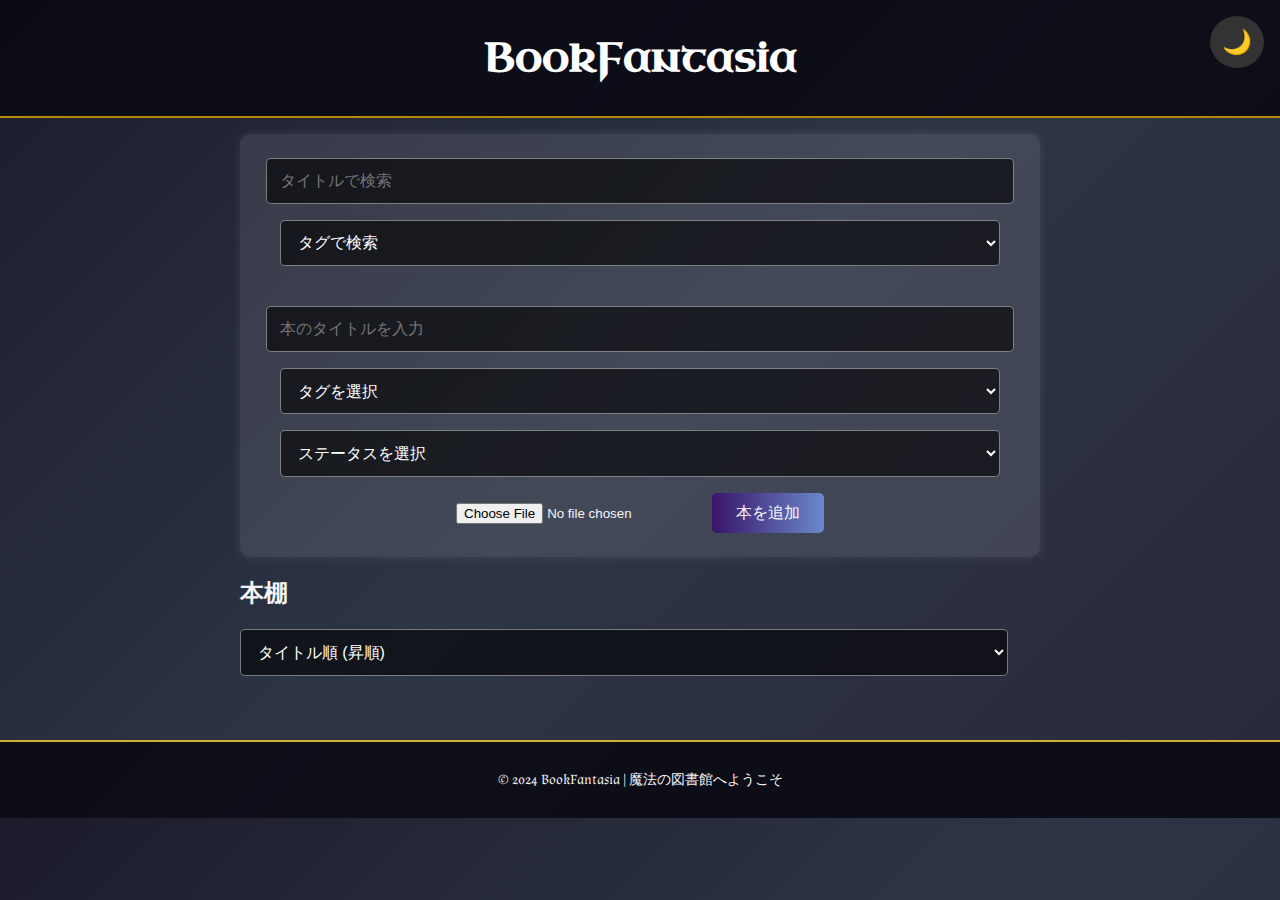
==== index.html @ 406d96e3 "感想モーダルの追加" ====
<!DOCTYPE html>
<html lang="ja">

<head>
    <meta charset="UTF-8">
    <meta name="viewport" content="width=device-width, initial-scale=1.0">
    <title>BookFantasia</title>
    <link href="https://fonts.googleapis.com/css2?family=Uncial+Antiqua&family=Almendra&display=swap" rel="stylesheet">
    <link rel="stylesheet" href="./css/style.css">
</head>

<body>
    <header class="header">
        <h1>BookFantasia</h1>
    </header>

    <div class="theme-toggle-container">
        <button id="theme-toggle" class="theme-toggle">🌙</button>
    </div>

    <main class="container">
        <!-- 本を追加・検索 -->
        <section class="add-and-search">
            <div class="form-group">
                <input type="text" id="search-input" placeholder="タイトルで検索" class="input-text">
                <select id="tag-filter" class="select-dropdown">
                    <option value="">タグで検索</option>
                </select>
            </div>
            <form id="add-book-form">
                <input type="text" id="book-title" placeholder="本のタイトルを入力" class="input-text" required>
                <select id="tag-dropdown" class="select-dropdown">
                    <option value="" disabled selected>タグを選択</option>
                    <option value="ミステリー">ミステリー</option>
                    <option value="サスペンス">サスペンス</option>
                    <option value="SF">SF</option>
                    <option value="ホラー">ホラー</option>
                    <option value="ファンタジー">ファンタジー</option>
                    <option value="エッセイ">エッセイ</option>
                    <option value="ノンフィクション">ノンフィクション</option>
                    <option value="漫画">漫画</option>
                </select>
                <select id="status-dropdown" class="select-dropdown">
                    <option value="" disabled selected>ステータスを選択</option>
                    <option value="未読">未読</option>
                    <option value="読書中">読書中</option>
                    <option value="読了">読了</option>
                </select>
                <input type="file" id="book-cover" accept="image/*" class="input-file" required>
                <button type="submit" id="add-book-btn" class="btn-magic">本を追加</button>
            </form>
        </section>

        <!-- 本棚 -->
        <section class="book-list">
            <h2>本棚</h2>
            <select id="sort-options" class="select-dropdown">
                <option value="title-asc">タイトル順 (昇順)</option>
                <option value="title-desc">タイトル順 (降順)</option>
                <option value="tag-asc">タグ順 (昇順)</option>
                <option value="tag-desc">タグ順 (降順)</option>
                <option value="date-asc">追加日順 (昇順)</option>
                <option value="date-desc">追加日順 (降順)</option>
            </select>
            <div id="book-cards" class="book-cards"></div>
        </section>

        <!-- モーダルウィンドウ -->
        <div id="modal" class="modal">
            <div class="modal-content">
                <span class="close-modal">&times;</span>
                <img id="modal-book-cover" src="" alt="Book Cover" class="modal-book-cover">
                <h2 id="modal-book-title"></h2>
                <div class="modal-info">
                <p id="modal-book-tags"></p>
                <p id="modal-book-date"></p>
                </div>
                <select id="modal-book-status" class="select-dropdown"></select>
                <input type="text" id="modal-edit-title" class="input-text">
                <button id="modal-save-btn" class="btn">保　　存</button>
                <button id="modal-delete-btn" class="btn-danger">本を削除</button>
            </div>
            <!-- 感想用モーダル -->
            <div id="review-modal" class="modal">
                <div class="modal-content">
                    <span class="close-review-modal">&times;</span>
                    <h2>本の感想を書く</h2>
                    <textarea id="review-text" class="input-text" rows="5" placeholder="感想をここに書いてください..."></textarea>
                    <button id="save-review-btn" class="btn-magic">保存</button>
                </div>
            </div>
        </div>
    </main>

    <footer class="footer">
        <p>© 2024 BookFantasia | 魔法の図書館へようこそ</p>
    </footer>

    <script src="./js/script.js"></script>
</body>

</html>
---- css/style.css ----
/* ====== 全体のスタイル設定 ====== */
body {
    font-family: 'Almendra', serif, 'Times New Roman', Times, sans-serif;
    margin: 0;
    padding: 0;
    transition: background-color 0.5s ease, color 0.5s ease; /* 色がなめらかに変わる */
    background-color:#7c0a02;
}

/* 共通ボタンスタイル */
.btn-magic {
    display: inline-block;
    padding: 0.6em 1.5em;
    font-size: 1rem;
    color: white;
    border: none;
    border-radius: 5px;
    cursor: pointer;
    transition: transform 0.5s ease, background 0.5s ease, color 0.5s ease;
}

/* ヘッダー共用スタイル */
.header {
    text-align: center;
    padding: 2em;
    background: rgba(10, 10, 20, 0.9);
    color: #f5d020;
    font-family: 'Uncial Antiqua', serif;
}

.header h1 {
    font-size: 2.5rem;
    margin: 0;
}

/* フッター共通スタイル */
.footer {
    text-align: center;
    padding: 1em;
    font-size: 0.9rem;
    transition: background-color 0.3s ease, color 0.3s ease;
}

/* ====== ダークモードの設定 ====== */
body.dark-mode {
    background: linear-gradient(135deg, #1c1c2b, #2d3545, #29293d); /* グラデーションの背景色 */
    color: #f5f5f7;
}

/* ヘッダー（ページ上部のタイトル部分）のスタイル */
.header.dark-mode {
    background: rgba(10, 10, 20, 0.9);/* 暗いグレー背景 */
    color: #ffffff;
    border-bottom: 2px solid #b8860b;/* ゴールド系ボーダー */
}

/* ダークモード用ボタン */
body.dark-mode .btn-magic {
    background: linear-gradient(90deg, #3a1469, #6a89cc);/* グラデーション */
    color: #f5f5f7;
    /* 明るい灰色 */
}

body.dark-mode .btn-magic:hover {
    background: linear-gradient(90deg, #6a89cc, #3a1469);/* ホバー時に反転 */
    transform: scale(1.05);/* 少し拡大 */
}

/* ダークモード用フッター */
body.dark-mode .footer {
    background: rgba(10, 10, 20, 0.9);/* 暗いグレー背景 */
    color: #f5f5f7;/* 明るい灰色 */
border-top: 2px solid #d4af37;/* ゴールドの境界線 */
}

/* ====== ライトモードの設定 ====== */
/* ボディ（ライトモード用） */
body.light-mode {
    background: linear-gradient(135deg, #7c0a02, #a10c01, #7c0a02);/* グラデーションの背景色 */
    color: #ffffff;  /* ダークブラウン */
}

/* ヘッダー（ライトモード用） */
.header.light-mode {
    background: #440500;
    color: #ffd700; /* ゴールド文字 */
    border-bottom: 2px solid #b8860b;/* ゴールド系ボーダー */
}

/* ライトモード用ボタン */
body.light-mode .btn-magic {
    background: linear-gradient(90deg, #8b0000, #ffd9009c);/* 赤からオレンジのグラデーション */
    color: #ffffff;/* 白文字 */
}

body.light-mode .btn-magic:hover {
    background: linear-gradient(90deg, #ffd9009c, #8b0000);/* ホバー時に赤から金 */
    transform: scale(1.05);/* 少し拡大 */
}

/* ライトモード用フッター */
body.light-mode .footer {
    background: #440500;
    color: #b8860b;
    border-top: 2px solid #b8860b;/* ゴールドの境界線 */
}

/* ====== トグルボタン（テーマ変更用）のスタイル ====== */
.theme-toggle-container {
    position: fixed; /* 画面上に固定する */
    top: 1em; /* 上から1em（16pxくらい）離す */
    right: 1em; /* 右から1em（16pxくらい）離す */
}

.theme-toggle {
    font-size: 1.5rem; /* ボタンの文字サイズを大きくする */
    padding: 0.5em; /* 内側の余白をつける */
    border: none; /* 枠線をなくす */
    border-radius: 50%; /* 丸い形にする */
    cursor: pointer; /* マウスを重ねるとポインターに変わる */
    background: #333333; /* 暗い背景色 */
    color: #f5d020; /* 黄色の文字 */
    transition: transform 0.3s ease-in-out, background 0.4s ease-in-out, color 0.4s ease-in-out; /* ボタンの動きをなめらかにする */
    animation: rotateIcon 0.4s ease-in-out;
}

.theme-toggle:hover {
    transform: scale(1.2); /* ボタンを少し大きくする */
    background: #f5d020; /* 背景色を黄色にする */
}

@keyframes rotateIcon {
    0% {
        transform: rotate(0deg);
    }

    50% {
        transform: rotate(180deg);
    }

    100% {
        transform: rotate(360deg);
    }
}

/* ====== 検索・追加欄のスタイル ====== */
/* 検索・追加欄コンテナ */
.container {
    max-width: 800px;
    margin: 0 auto;
    padding: 1em;
}

/* 検索・追加欄セクション */
.add-and-search {
    background: rgba(255, 255, 255, 0.1);/* 背景色を白色に近い透明感のあるものに設定 */
    border-radius: 10px;
    padding: 1.5em;
    box-shadow: 0 0 10px rgba(255, 255, 255, 0.1);/* 周囲に淡い影を付ける */
    margin-bottom: 1em;
    text-align: center; /* テキストや内容を中央揃えにする */
}

/* フォームグループ(入力フォームやドロップダウンの間隔を調整） */
.form-group {
    margin-bottom: 1.5em;
}

/* 入力フォーム全体のスタイル */
/* 共通のスタイルを適用するため、.input-text と .select-dropdown をグループ化 */
.input-text,
.select-dropdown {
    width: calc(100% - 2em);/* フォーム要素の幅を親要素の幅から2em分小さく設定 */
    padding: 0.8em;
    font-size: 1rem;
    margin: 0 auto 1em;
    border: 1px solid #ffffff70;/* 外枠の色 */
    border-radius: 5px;
    background: rgba(0, 0, 0, 0.6);/* 背景色を黒の半透明にして控えめな視覚効果 */
    color: white;
}

/* ====== 並び替えコンテナスタイル ====== */
.sort-container {
    display: flex; /* 子要素を横並びに配置 */
    align-items: center;
    gap: 0.5em; /* 子要素間の隙間を設定 */
    margin-bottom: 1em; /* 下に1emの余白を設定して次の要素と間隔を空ける */
}

/* 並び替えラベルのスタイル */
.sort-container label {
    font-size: 1rem;
    color: inherit;/* テーマに応じて色を継承 */
}

/* ====== モーダル（ポップアップウィンドウ）の設定 ====== */
@keyframes fadeInZoom {
    from {
        opacity: 0;
        transform: scale(0.8) translateY(-30px);
    }

    to {
        opacity: 1;
        transform: scale(1) translateY(0);
    }
}

.modal {
    display: none; /* 最初は非表示にする */
    position: fixed; /* 画面の中心に表示するために固定 */
    top: 0; /* ページの上から表示 */
    left: 0; /* ページの左から表示 */
    width: 100%; /* 幅を画面いっぱいにする */
    height: 100%; /* 高さを画面いっぱいにする */
    z-index: 1000; /* 他の要素の上に表示 */
    justify-content: center; /* 中央に配置 */
    align-items: center; /* 垂直方向にも中央に配置 */
    overflow: auto; /* 中身が多い場合にスクロール可能にする */
}

/* モーダルの中身（ポップアップのカード部分） */
.modal-content {
    position: relative;/* モーダル内での基準を作る */
    background: #29293d;/* ダークモード背景色 */
    border-radius: 10px; /* 角を丸くする */
    padding: 2em;
    max-width: 500px; /* 最大幅を500pxにする */
    text-align: center;
    box-shadow: 0 5px 15px rgba(0, 0, 0, 0.5);
    position: relative;
    animation: fadeInZoom 0.4s ease-in-out; /* なめらかに表示されるアニメーション */
    max-height: 80vh;/* ビューポートの高さの90% */
    overflow-y: auto;/* 縦スクロール対応 */
    scrollbar-width: none; /* Firefox用: スクロールバーを非表示 */
}

/* ダークモード用モーダル */
body.dark-mode .modal-content {
    background: #080827;/* ダークモード用背景 */
    color: #ffffff;/* 白文字 */
    border: 2px solid #ffd700;/* ゴールドの境界線 */
}
/* ライトモード用モーダル */
body.light-mode .modal-content {
    background: #420000;
    border: 2px solid #ffd700;/* ゴールドの境界線 */
}

/* モーダルの保存ボタン */
#modal-save-btn {
    background-color: #ffffff;/* ボタン背景を緑色 */
    color: rgb(0, 0, 0);/* ボタン文字を白色 */
    border: none;/* ボーダーを削除 */
    padding: 0.6em 1.5em;/* 内側の余白を設定 */
    border-radius: 5px;/* 角を丸くする */
    cursor: pointer;/* マウスオーバー時にポインター表示 */
    transition: background-color 0.3s ease, transform 0.2s ease;/* ホバー時のアニメーション */
}

#modal-save-btn:hover {
    background-color: #d6b600;/* ホバー時の背景色 */
    transform: scale(1.05);/* ホバー時に拡大 */
    color: rgb(255, 255, 255);
}

/* モーダルの削除ボタン */
#modal-delete-btn {
    background-color: #ffffff;/* ボタン背景を緑色 */
    color: rgb(0, 0, 0);
    border: none;/* ボーダーを削除 */
    padding: 0.6em 1.5em;/* 内側の余白を設定 */
    border-radius: 5px;/* 角を丸くする */
    cursor: pointer;/* マウスオーバー時にポインター表示 */
    transition: background-color 0.3s ease, transform 0.2s ease;/* ホバー時のアニメーション */
}

#modal-delete-btn:hover {
    background-color: #d32f2f;
    transform: scale(1.05);
    color: rgb(255, 255, 255);
}

/* 本のタイトル */
.modal-content h2 {
    font-size: 1.5rem;
    text-align: center;
    color: inherit;
    margin: 0.5em 0;
    padding-bottom: 0.5em;
}

/* ダークモードでのモーダルのアクセントライン */
body.dark-mode .modal-content h2 {
    border-bottom: 2px solid #3a7bd5;/* 青のアクセント */
}

/* ライトモードでのモーダルのアクセントライン */
body.light-mode .modal-content h2 {
    border-bottom: 2px solid #ff6347;
}

/* modal-content 内の情報を横並びに */
.modal-info {
    display: flex;/* 横並び配置 */
    justify-content: space-between;/* 子要素間のスペースを均等に配置 */
    align-items: center;/* 垂直方向で中央揃え */
    margin-left: 30px;
    margin-right: 30px;
    color: white;
}

/* モーダル内の画像 */
.modal-book-cover {
    width: 50%;
    height: auto;
    border-radius: 10px;
    box-shadow: 0 4px 10px rgba(0, 0, 0, 0.1);
    object-fit: cover;
}

/* モーダル閉じるボタン */
.close-modal {
    position: absolute;/* モーダル内での絶対位置 */
    top: 10px;/* モーダル内の上端から10px */
    right: 10px;/* モーダル内の右端から10px */
    font-size: 1.5rem;/* フォントサイズを設定 */
    cursor: pointer;/* ポインタ表示 */
    z-index: 1001;/* 他の要素より前面に表示 */
}

body.light-mode .close-modal {
    color: #ffffff;/* ライトモード用ダークブラウン */
}

body.light-mode .close-modal:hover {
    color: rgb(255, 255, 0);
    transform: scale(1.5);/* 少し拡大 */
}

body.dark-mode .close-modal {
    color: #ffffff;/* ダークモード時は白 */
}

body.dark-mode .close-modal:hover {
    color: rgb(255, 255, 0);
    transform: scale(1.5);/* 少し拡大 */
}

/* 感想モーダル */
#review-modal .modal-content {
    max-width: 700px;
    padding: 1.5em;
    text-align: center;
    background: #29293d;
    border-radius: 10px;
    color: #f5f5f7;
}

#review-modal textarea {
    width: 100%;
    padding: 1em;
    font-size: 1rem;
    border: 1px solid #aaa;
    border-radius: 5px;
    background: rgba(255, 255, 255, 0.9);
    resize: none;
    margin-bottom: 1em;
}

#review-modal .btn-magic {
    margin-top: 1em;
}

/* ====== 本棚カード（表示部分）のスタイル ====== */
.book-cards {
    display: grid; /* カードをグリッド形式で並べる */
    grid-template-columns: repeat(auto-fill, minmax(180px, 1fr));  /* 自動でカードの幅を調整 */
    gap: 1em; /* カード同士の間隔を1em空ける */
    padding: 1em; /* 全体に1emの余白をつける */
}

.book-card {
    background: rgba(0, 0, 0, 0.7); /* 暗い背景色 */
    border: 1px solid #f5d020; /* 黄色の枠線 */
    border-radius: 10px;
    padding: 1em;
    text-align: center;
    transition: transform 0.3s ease, box-shadow 0.3s ease; /* ホバー時に動きをつける */
}

.book-card:hover {
    transform: scale(1.05);
    box-shadow: 0 0 15px rgba(255, 215, 0, 0.7);
}

.book-card img {
    max-width: 100%; /* 幅をカードの幅に合わせる */
    height: auto; /* 高さを画像の比率に合わせる */
    border-radius: 5px; /* 画像の角を丸くする */
}

.book-card h3 {
    margin: 0.5em 0;
    color: white;
    font-size: 18px;
}

.book-card p {
    color: #f5d020;
    font-size: 13px;
}

/* 本が並ぶときのタロットカード風アニメーション */
@keyframes tarotShuffle {
    0% {
        transform: rotate(0deg) translateY(0) scale(0.8);
        opacity: 0;
    }

    60% {
        transform: rotate(15deg) translateY(-15px) scale(1.1);
        opacity: 0.7;
    }

    100% {
        transform: rotate(0deg) translateY(0) scale(1);
        opacity: 1;
    }
}

.book-card.tarot-animation {
    animation: tarotShuffle 0.8s ease-in-out;
    animation-fill-mode: both;
    opacity: 0;
}

/* ====== レスポンシブ対応 ====== */
@media (max-width: 600px) {
    .modal-content {
        width: 90%; /* 幅を画面の90%にする */
    }

    .book-cards {
        grid-template-columns: repeat(auto-fill, minmax(140px, 1fr));/* カードを小さく並べる */
    }

        .modal-info {
            flex-wrap: wrap;
        }
}

/* レスポンシブ対応 */
@media (max-width: 480px) {
    .modal-content {
        padding: 15px;
        width: 95%;
    }

    .modal-content h2 {
        font-size: 1.3rem;
    }

    .modal-content .btn {
        width: 100%;/* ボタンをフル幅 */
        margin-bottom: 0.5em;
    }

        .modal-info {
            flex-wrap: wrap;
        }
}
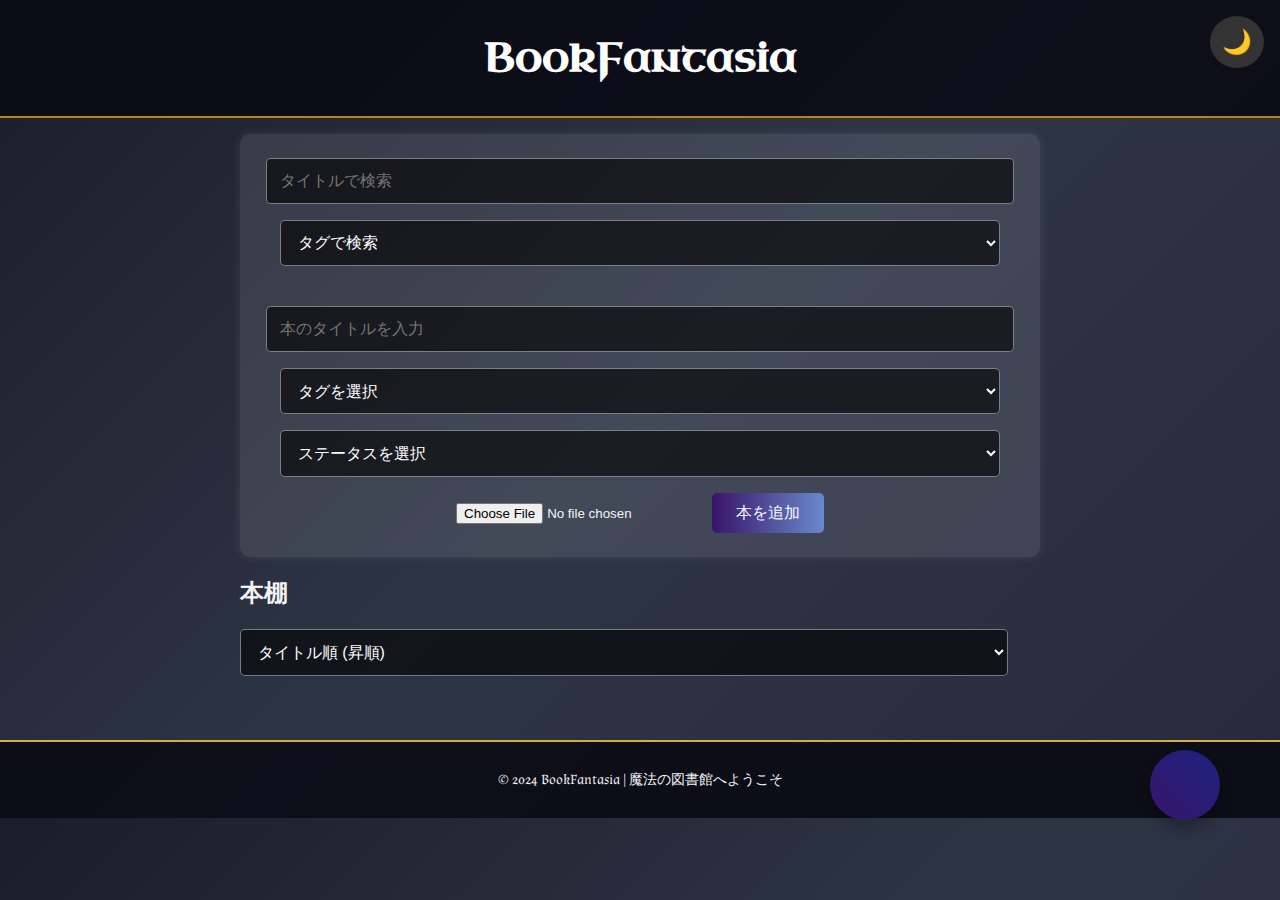
==== commit 84f71af5: "メニューボタン追加" ====
--- a/index.html
+++ b/index.html
@@ -6,6 +6,7 @@
     <meta name="viewport" content="width=device-width, initial-scale=1.0">
     <title>BookFantasia</title>
     <link href="https://fonts.googleapis.com/css2?family=Uncial+Antiqua&family=Almendra&display=swap" rel="stylesheet">
+    <link rel="icon" href="./images/favicon.ico" type="image/x-icon">
     <link rel="stylesheet" href="./css/style.css">
 </head>
 
@@ -83,14 +84,33 @@
             <!-- 感想用モーダル -->
             <div id="review-modal" class="modal">
                 <div class="modal-content">
-                    <span class="close-review-modal">&times;</span>
-                    <h2>本の感想を書く</h2>
-                    <textarea id="review-text" class="input-text" rows="5" placeholder="感想をここに書いてください..."></textarea>
-                    <button id="save-review-btn" class="btn-magic">保存</button>
+                    <h2>本の感想</h2>
+                    <textarea id="review-text" placeholder=""></textarea>
+                    <div class="modal-actions">
+                        <button class="btn-save" id="save-review-btn">保　存</button>
+                        <button class="btn-close close-review-modal">閉じる</button>
+                    </div>
                 </div>
             </div>
         </div>
     </main>
+
+
+<div class="circle-menu">
+    <i class="fas fa-plus"></i>
+    <ul class="menu-items">
+        <li class="menu-item" data-label="フレンド">👥</li>
+        <li class="menu-item" data-label="マイページ">📄</li>
+        <li class="menu-item" data-label="設定">⚙️</li>
+    </ul>
+</div>
+
+
+
+
+
+
+
 
     <footer class="footer">
         <p>© 2024 BookFantasia | 魔法の図書館へようこそ</p>
--- a/css/style.css
+++ b/css/style.css
@@ -19,6 +19,13 @@
     transition: transform 0.5s ease, background 0.5s ease, color 0.5s ease;
 }
 
+/* ホバー時の魔法感を追加 */
+.btn-magic:hover {
+    transform: scale(1.05);
+    background: linear-gradient(90deg, #ffd9009c, #8b0000);
+    box-shadow: 0px 0px 15px rgba(255, 215, 0, 0.7);
+}
+
 /* ヘッダー共用スタイル */
 .header {
     text-align: center;
@@ -77,7 +84,7 @@
 /* ボディ（ライトモード用） */
 body.light-mode {
     background: linear-gradient(135deg, #7c0a02, #a10c01, #7c0a02);/* グラデーションの背景色 */
-    color: #ffffff;  /* ダークブラウン */
+    color: #ffffff;
 }
 
 /* ヘッダー（ライトモード用） */
@@ -348,29 +355,261 @@
     transform: scale(1.5);/* 少し拡大 */
 }
 
-/* 感想モーダル */
+/* 感想モーダル全体 */
+#review-modal {
+    display: none;/* 初期状態は非表示 */
+    position: fixed;/* 画面全体の中央に配置 */
+    top: 0;
+    left: 0;
+    width: 100%;
+    height: 100%;
+    background: rgba(0, 0, 0, 0.7);/* 背景を暗くする */
+    z-index: 1002;
+    justify-content: center;
+    align-items: center;
+}
+
+/* 感想モーダル本体 */
 #review-modal .modal-content {
-    max-width: 700px;
-    padding: 1.5em;
+    max-width: 900px;/* 横幅を広く */
+    padding: 2em;
+    background: linear-gradient(135deg, rgba(50, 50, 70, 0.9), rgba(20, 20, 40, 0.95));
+    border-radius: 10px;
+    box-shadow: 0 10px 20px rgba(0, 0, 0, 0.6);
     text-align: center;
-    background: #29293d;
+    color: #f5f5f7;/* 白文字 */
+    display: flex;
+    flex-direction: column;
+    gap: 1em;
+    animation: fadeInZoom 0.3s ease-in-out;
+}
+
+/* ライトモード用モーダル */
+body.light-mode #review-modal .modal-content {
+    background: linear-gradient(135deg, rgba(255, 255, 240, 0.9), rgba(240, 240, 220, 0.95));
+    color: #3e2723;/* ダークブラウン */
+    border: 1px solid rgba(200, 200, 200, 0.4);
+}
+
+/* ヘッダー */
+#review-modal h2 {
+    font-size: 25px;
+    margin-bottom: 1em;
+    color: #cdae03;/* ゴールド系 */
+}
+
+/* テキストエリア */
+#review-modal textarea {
+    width: 88%;/* 横幅を広く */
+    height: 300px;/* 高さを大きめに */
+    padding: 1em;
+    font-size: 1.1rem;
+    border: 1px solid rgba(200, 200, 200, 0.6);
     border-radius: 10px;
+    background: rgba(255, 255, 255, 0.1);/* 半透明の背景 */
     color: #f5f5f7;
-}
-
-#review-modal textarea {
-    width: 100%;
-    padding: 1em;
+    resize: none;/* サイズ変更禁止 */
+    transition: border-color 0.3s ease, background 0.3s ease;
+    box-shadow: inset 0 2px 4px rgba(0, 0, 0, 0.5);
+    margin: 0 auto;/* 中央揃え */
+}
+
+body.light-mode #review-modal textarea {
+    background: rgba(255, 255, 255, 0.8);
+    color: #3e2723;/* ダークブラウン */
+    border-color: rgba(100, 100, 100, 0.4);
+}
+
+#review-modal textarea:focus {
+    border-color: #ffd700;/* フォーカス時の色 */
+    background: rgba(255, 255, 255, 0.2);/* 背景を微調整 */
+    outline: none;
+}
+
+.star-rating {
+    display: flex;/* フレックスボックスで配置 */
+    justify-content: center;/* 水平方向の中央揃え */
+    align-items: center;/* 垂直方向の中央揃え */
+    margin-top: 10px;/* 上下に適度な余白を設定 */
+}
+
+.star {
+    font-size: 20px;
+    color: lightgray;
+    cursor: pointer;
+    transition: none;  /* なめらかな色の変化を無効にする */
+}
+
+.star.selected {
+    color: gold;
+}
+
+.star:hover {
+    color: inherit;
+    /* ホバーしても色を変更しない */
+}
+
+/* ボタンエリア */
+#review-modal .modal-actions {
+    display: flex;
+    justify-content: center;/* 中央揃え */
+    gap: 1em;/* ボタン間のスペースを広く */
+}
+
+/* 保存ボタン */
+#review-modal .btn-save {
+    background: #4c91af;
+    color: white;
+    border: none;
+    border-radius: 10px;
+    padding: 0.8em 2em;
     font-size: 1rem;
-    border: 1px solid #aaa;
-    border-radius: 5px;
-    background: rgba(255, 255, 255, 0.9);
-    resize: none;
-    margin-bottom: 1em;
-}
-
-#review-modal .btn-magic {
-    margin-top: 1em;
+    cursor: pointer;
+    box-shadow: 0 5px 10px rgba(0, 0, 0, 0.3);
+    transition: transform 0.3s ease, box-shadow 0.3s ease;
+}
+
+#review-modal .btn-save:hover {
+    background: #0d5497;/* ホバー時 */
+    transform: scale(1.05);/* 少し拡大 */
+}
+
+/* 閉じるボタン */
+#review-modal .btn-close {
+    background: #e74c3c;/* 赤色 */
+    color: white;
+    border: none;
+    border-radius: 10px;
+    padding: 0.8em 2em;
+    font-size: 1rem;
+    cursor: pointer;
+    box-shadow: 0 5px 10px rgba(0, 0, 0, 0.3);
+    transition: transform 0.3s ease, box-shadow 0.3s ease;
+}
+
+#review-modal .btn-close:hover {
+    background: #a92b1c;/* ホバー時 */
+    transform: scale(1.05);
+}
+
+/* ==== フローティングメニューボタンのスタイル ==== */
+/* メニューボタン本体 */
+.circle-menu {
+    position: fixed;/* 画面上の固定位置に配置 */
+    bottom: 80px;/* 画面下から80pxの位置に配置 */
+    right: 60px;/* 画面右から60pxの位置に配置 */
+    width: 70px;/* ボタンの横幅を70pxに設定 */
+    height: 70px;/* ボタンの高さを70pxに設定 */
+    background: linear-gradient(45deg, #6a1b9a, #1e88e5);/* ボタンの背景色をグラデーションに設定 */
+    border-radius: 50%;/* ボタンを丸くする */
+    display: flex;/* 内側の要素を中央揃えにするためにフレックスボックスを使用 */
+    justify-content: center;/* 横方向に中央揃え */
+    align-items: center;/* 縦方向に中央揃え */
+    cursor: pointer;/* マウスを重ねるとクリック可能に見せる */
+    box-shadow: 0 8px 15px rgba(0, 0, 0, 0.3);/* ボタンに影をつけて立体的に見せる */
+    z-index: 1000;/* 他の要素より前面に表示する */
+    transition: transform 0.3s ease, box-shadow 0.3s ease;/* なめらかに拡大や影の変化をするよう設定 */
+}
+
+/* ボタンにマウスを重ねたときのスタイル */
+.circle-menu:hover {
+    transform: scale(1.1);/* ボタンを少し大きくする */
+    box-shadow: 0 10px 20px rgba(255, 255, 100, 0.5);/* ボタンの影を強調する */
+}
+
+/* ボタン内のアイコン */
+.circle-menu i {
+    font-size: 2rem;/* アイコンのサイズを大きく設定 */
+    color: white;/* アイコンの色を白に設定 */
+    transition: transform 0.3s ease;/* アイコンの動きをなめらかに */
+}
+
+/* メニューボタンが開いているときのアイコンの変化 */
+.circle-menu.open i {
+    transform: rotate(45deg);/* アイコンを45度回転させる */
+}
+
+/* ==== メニューアイテムのスタイル（扇形配置対応） ==== */
+/* メニューアイテム全体 */
+.menu-items {
+    list-style: none;/* リストのデフォルトの点や番号を非表示にする */
+    position: relative;/* メニューボタンを基準に配置 */
+    width: 0;
+    height: 0;
+    margin: 0;
+    padding: 0;
+    opacity: 0;/* 初期状態では透明 */
+    pointer-events: none;/* 初期状態ではクリック操作を無効にする */
+    transition: opacity 0.5s ease;/* なめらかに表示/非表示を切り替え */
+}
+
+/* メニューボタンが開かれたときのスタイル */
+.circle-menu.open .menu-items {
+    opacity: 1; /* アイテムを表示 */
+    pointer-events: auto;/* クリック操作を有効にする */
+}
+
+/* 個別メニューアイテム */
+.menu-item {
+    width: 50px;/* アイテムの横幅 */
+    height: 50px;/* アイテムの高さ */
+    background: linear-gradient(145deg, #4a148c, #6a1b9a);/* 背景色をグラデーションに */
+    border-radius: 50%;/* アイテムを丸く */
+    display: flex;/* アイコンを中央揃えに */
+    justify-content: center;
+    align-items: center;
+    cursor: pointer;/* マウスを重ねるとクリック可能に */
+    position: absolute;/* ボタンを基準に絶対配置 */
+    box-shadow: 0 4px 10px rgba(0, 0, 0, 0.3);/* アイテムに影をつける */
+    color: white;/* アイコンの色を白 */
+    font-size: 1.5rem;/* アイコンのサイズ */
+    transition: transform 0.3s ease, box-shadow 0.3s ease;/* なめらかなアニメーション */
+}
+
+/* アイテムにマウスを重ねたときのスタイル */
+.menu-item:hover {
+    transform: scale(1.1);
+    box-shadow: 0 6px 15px rgba(255, 215, 0, 0.5);
+}
+
+/* ==== ラベル（メニューアイテムの説明） ==== */
+.menu-item::after {
+    content: attr(data-label);/* アイテムの説明を表示 */
+    position: absolute;/* アイコンを基準に配置 */
+    top: 105%;/* アイコンの下にラベルを表示 */
+    left: 50%;/* 水平方向に中央揃え */
+    transform: translateX(-50%);/* 中央揃えを調整 */
+    font-size: 0.8rem;/* ラベルの文字サイズ */
+    color: #ddd;/* ラベルの色 */
+    opacity: 0;/* 初期状態では透明 */
+    transition: opacity 0.3s ease;/* なめらかに表示/非表示を切り替え */
+    white-space: nowrap;/* ラベルが折り返されないように */
+}
+
+/* ラベルをマウスホバー時に表示 */
+.menu-item:hover::after {
+    opacity: 1;/* ラベルを表示 */
+}
+
+/* ダークモード対応 */
+body.dark-mode .circle-menu {
+    background: linear-gradient(45deg, #3a1469, #1a237e);
+    color: #fff;
+}
+
+body.dark-mode .menu-item {
+    background: linear-gradient(145deg, #2e1534, #4e2a66);
+    color: #fff;
+}
+
+body.light-mode .circle-menu {
+    background: linear-gradient(45deg, #ff9800, #ff5722);
+    color: #333;
+}
+
+body.light-mode .menu-item {
+    background: linear-gradient(145deg, #ffcc80, #ffa726);
+    color: #333;
 }
 
 /* ====== 本棚カード（表示部分）のスタイル ====== */
@@ -436,38 +675,104 @@
     opacity: 0;
 }
 
-/* ====== レスポンシブ対応 ====== */
-@media (max-width: 600px) {
+/* ====== 全体のレスポンシブ対応 ====== */
+
+/* 最小幅480pxのスマートフォン向け対応 */
+@media (max-width: 480px) {
+    body {
+        font-size: 0.9rem;
+        /* 全体のフォントサイズを小さく */
+    }
+
+    .circle-menu {
+        bottom: 10px;
+        right: 10px;
+        width: 55px;
+        height: 55px;
+    }
+
+    .menu-item {
+        width: 40px;
+        height: 40px;
+        font-size: 1.2rem;
+    }
+
     .modal-content {
-        width: 90%; /* 幅を画面の90%にする */
+        padding: 10px;
+        max-width: 90%;
+    }
+
+    .modal-content h2 {
+        font-size: 1.3rem;
+    }
+
+    .modal-content .btn {
+        width: 100%;
+        /* ボタンをフル幅 */
+        font-size: 0.9rem;
     }
 
     .book-cards {
-        grid-template-columns: repeat(auto-fill, minmax(140px, 1fr));/* カードを小さく並べる */
-    }
-
-        .modal-info {
-            flex-wrap: wrap;
-        }
-}
-
-/* レスポンシブ対応 */
-@media (max-width: 480px) {
+        grid-template-columns: repeat(auto-fill, minmax(120px, 1fr));
+        /* カードを小さく並べる */
+    }
+
+    .book-card {
+        padding: 0.5em;
+    }
+}
+
+/* タブレットサイズ (最大幅768px) */
+@media (max-width: 768px) {
+    .circle-menu {
+        bottom: 15px;
+        right: 15px;
+        width: 60px;
+        height: 60px;
+    }
+
+    .menu-item {
+        width: 45px;
+        height: 45px;
+        font-size: 1.4rem;
+    }
+
     .modal-content {
         padding: 15px;
-        width: 95%;
-    }
-
-    .modal-content h2 {
-        font-size: 1.3rem;
-    }
-
-    .modal-content .btn {
-        width: 100%;/* ボタンをフル幅 */
-        margin-bottom: 0.5em;
-    }
-
-        .modal-info {
-            flex-wrap: wrap;
-        }
+        max-width: 80%;
+    }
+
+    .book-cards {
+        grid-template-columns: repeat(auto-fill, minmax(150px, 1fr));
+        /* カードの幅を調整 */
+    }
+}
+
+/* 中型ディスプレイ向け (最大幅1024px) */
+@media (max-width: 1024px) {
+    body {
+        font-size: 1rem;
+    }
+
+    .circle-menu {
+        bottom: 20px;
+        right: 20px;
+        width: 65px;
+        height: 65px;
+    }
+
+    .menu-item {
+        width: 50px;
+        height: 50px;
+    }
+
+    .modal-content {
+        padding: 20px;
+        max-width: 70%;
+    }
+
+    .book-cards {
+        grid-template-columns: repeat(auto-fill, minmax(180px, 1fr));
+        /* 幅に合わせて調整 */
+    }
 }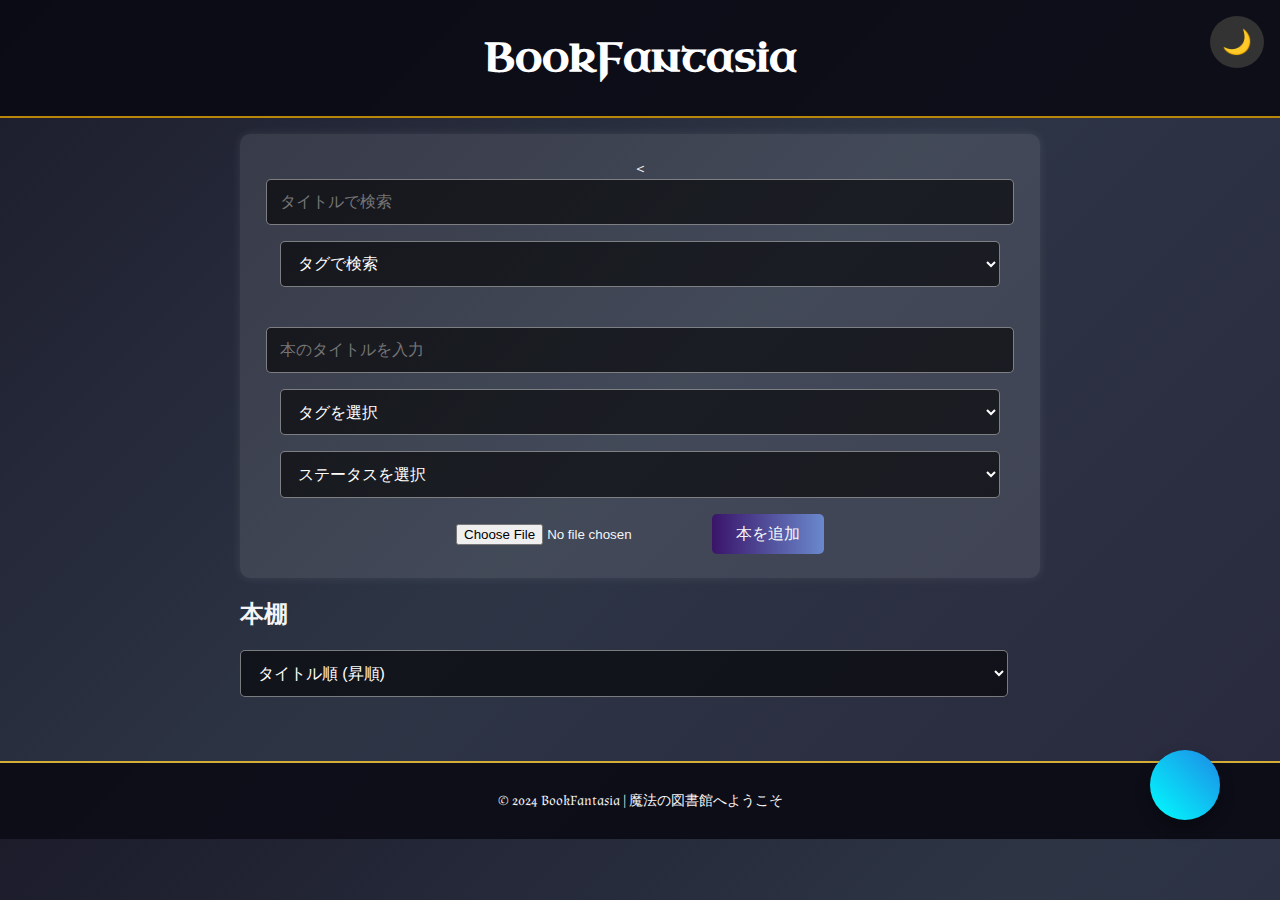
==== commit 9186d45a: "説明" ====
--- a/index.html
+++ b/index.html
@@ -1,122 +1,137 @@
-<!DOCTYPE html>
-<html lang="ja">
-
-<head>
-    <meta charset="UTF-8">
-    <meta name="viewport" content="width=device-width, initial-scale=1.0">
-    <title>BookFantasia</title>
-    <link href="https://fonts.googleapis.com/css2?family=Uncial+Antiqua&family=Almendra&display=swap" rel="stylesheet">
-    <link rel="icon" href="./images/favicon.ico" type="image/x-icon">
-    <link rel="stylesheet" href="./css/style.css">
-</head>
-
-<body>
-    <header class="header">
-        <h1>BookFantasia</h1>
-    </header>
-
-    <div class="theme-toggle-container">
-        <button id="theme-toggle" class="theme-toggle">🌙</button>
-    </div>
-
-    <main class="container">
-        <!-- 本を追加・検索 -->
-        <section class="add-and-search">
-            <div class="form-group">
-                <input type="text" id="search-input" placeholder="タイトルで検索" class="input-text">
-                <select id="tag-filter" class="select-dropdown">
-                    <option value="">タグで検索</option>
-                </select>
-            </div>
-            <form id="add-book-form">
-                <input type="text" id="book-title" placeholder="本のタイトルを入力" class="input-text" required>
-                <select id="tag-dropdown" class="select-dropdown">
-                    <option value="" disabled selected>タグを選択</option>
-                    <option value="ミステリー">ミステリー</option>
-                    <option value="サスペンス">サスペンス</option>
-                    <option value="SF">SF</option>
-                    <option value="ホラー">ホラー</option>
-                    <option value="ファンタジー">ファンタジー</option>
-                    <option value="エッセイ">エッセイ</option>
-                    <option value="ノンフィクション">ノンフィクション</option>
-                    <option value="漫画">漫画</option>
-                </select>
-                <select id="status-dropdown" class="select-dropdown">
-                    <option value="" disabled selected>ステータスを選択</option>
-                    <option value="未読">未読</option>
-                    <option value="読書中">読書中</option>
-                    <option value="読了">読了</option>
-                </select>
-                <input type="file" id="book-cover" accept="image/*" class="input-file" required>
-                <button type="submit" id="add-book-btn" class="btn-magic">本を追加</button>
-            </form>
-        </section>
-
-        <!-- 本棚 -->
-        <section class="book-list">
-            <h2>本棚</h2>
-            <select id="sort-options" class="select-dropdown">
-                <option value="title-asc">タイトル順 (昇順)</option>
-                <option value="title-desc">タイトル順 (降順)</option>
-                <option value="tag-asc">タグ順 (昇順)</option>
-                <option value="tag-desc">タグ順 (降順)</option>
-                <option value="date-asc">追加日順 (昇順)</option>
-                <option value="date-desc">追加日順 (降順)</option>
-            </select>
-            <div id="book-cards" class="book-cards"></div>
-        </section>
-
-        <!-- モーダルウィンドウ -->
-        <div id="modal" class="modal">
-            <div class="modal-content">
-                <span class="close-modal">&times;</span>
-                <img id="modal-book-cover" src="" alt="Book Cover" class="modal-book-cover">
-                <h2 id="modal-book-title"></h2>
-                <div class="modal-info">
-                <p id="modal-book-tags"></p>
-                <p id="modal-book-date"></p>
-                </div>
-                <select id="modal-book-status" class="select-dropdown"></select>
-                <input type="text" id="modal-edit-title" class="input-text">
-                <button id="modal-save-btn" class="btn">保　　存</button>
-                <button id="modal-delete-btn" class="btn-danger">本を削除</button>
-            </div>
-            <!-- 感想用モーダル -->
-            <div id="review-modal" class="modal">
-                <div class="modal-content">
-                    <h2>本の感想</h2>
-                    <textarea id="review-text" placeholder=""></textarea>
-                    <div class="modal-actions">
-                        <button class="btn-save" id="save-review-btn">保　存</button>
-                        <button class="btn-close close-review-modal">閉じる</button>
-                    </div>
-                </div>
-            </div>
-        </div>
-    </main>
-
-
-<div class="circle-menu">
-    <i class="fas fa-plus"></i>
-    <ul class="menu-items">
-        <li class="menu-item" data-label="フレンド">👥</li>
-        <li class="menu-item" data-label="マイページ">📄</li>
-        <li class="menu-item" data-label="設定">⚙️</li>
-    </ul>
-</div>
-
-
-
-
-
-
-
-
-    <footer class="footer">
-        <p>© 2024 BookFantasia | 魔法の図書館へようこそ</p>
-    </footer>
-
-    <script src="./js/script.js"></script>
-</body>
-
+<!DOCTYPE html>
+<html lang="ja">
+
+<head>
+    <meta charset="UTF-8">
+    <meta name="viewport" content="width=device-width, initial-scale=1.0">
+    <title>BookFantasia</title>
+    <link href="https://fonts.googleapis.com/css2?family=Uncial+Antiqua&family=Almendra&display=swap" rel="stylesheet">
+    <link rel="stylesheet" href="./css/style.css">
+</head>
+
+<body>
+    <!-- ページのヘッダー -->
+    <header class="header">
+        <h1>BookFantasia</h1><!-- サイトのタイトル -->
+    </header>
+    <!-- テーマ切り替え用のボタン -->
+    <div class="theme-toggle-container">
+        <button id="theme-toggle" class="theme-toggle">🌙</button>
+    </div>
+
+    <!-- メインコンテンツ -->
+    <main class="container">
+        <!-- 本を追加・検索 -->
+        <section class="add-and-search"><
+            <div class="form-group"><!-- 検索フォーム -->
+                <input type="text" id="search-input" placeholder="タイトルで検索" class="input-text"><!-- タイトルで検索 -->
+                <select id="tag-filter" class="select-dropdown"><!-- タグで検索 -->
+                    <option value="">タグで検索</option>
+                </select>
+            </div>
+
+            <!-- 本の追加フォーム -->
+            <form id="add-book-form">
+                <input type="text" id="book-title" placeholder="本のタイトルを入力" class="input-text" required><!-- 本のタイトル -->
+                <!-- タグ選択 -->
+                <select id="tag-dropdown" class="select-dropdown">
+                    <option value="" disabled selected>タグを選択</option>
+                    <option value="ミステリー">ミステリー</option>
+                    <option value="サスペンス">サスペンス</option>
+                    <option value="SF">SF</option>
+                    <option value="ホラー">ホラー</option>
+                    <option value="ファンタジー">ファンタジー</option>
+                    <option value="エッセイ">エッセイ</option>
+                    <option value="ノンフィクション">ノンフィクション</option>
+                    <option value="漫画">漫画</option>
+                </select>
+
+                <!-- ステータス選択 -->
+                <select id="status-dropdown" class="select-dropdown">
+                    <option value="" disabled selected>ステータスを選択</option>
+                    <option value="未読">未読</option>
+                    <option value="読書中">読書中</option>
+                    <option value="読了">読了</option>
+                </select>
+                <!-- 本のカバー画像 -->
+                <input type="file" id="book-cover" accept="image/*" class="input-file" required>
+                <!-- 本を追加するボタン -->
+                <button type="submit" id="add-book-btn" class="btn-magic">本を追加</button>
+            </form>
+        </section>
+
+        <!-- 本棚 -->
+        <section class="book-list">
+            <h2>本棚</h2>
+            <!-- 並び替えオプション -->
+            <select id="sort-options" class="select-dropdown">
+                <option value="title-asc">タイトル順 (昇順)</option>
+                <option value="title-desc">タイトル順 (降順)</option>
+                <option value="tag-asc">タグ順 (昇順)</option>
+                <option value="tag-desc">タグ順 (降順)</option>
+                <option value="date-asc">追加日順 (昇順)</option>
+                <option value="date-desc">追加日順 (降順)</option>
+            </select>
+            <!-- 本カードを表示するエリア -->
+            <div id="book-cards" class="book-cards"></div>
+        </section>
+
+        <!-- モーダルウィンドウ -->
+        <div id="modal" class="modal">
+            <div class="modal-content">
+                <!-- モーダルを閉じるボタン -->
+                <span class="close-modal">&times;</span>
+                <!-- 本の詳細情報 -->
+                <img id="modal-book-cover" src="" alt="Book Cover" class="modal-book-cover">
+                <h2 id="modal-book-title"></h2>
+                <div class="modal-info">
+                <p id="modal-book-tags"></p>
+                <p id="modal-book-date"></p>
+                </div>
+
+                <!-- 編集用のセクション -->
+                <select id="modal-book-status" class="select-dropdown"></select>
+                <input type="text" id="modal-edit-title" class="input-text">
+                <button id="modal-save-btn" class="btn">保　　存</button>
+                <button id="modal-delete-btn" class="btn-danger">本を削除</button>
+            </div>
+
+            <!-- 感想用モーダル -->
+            <div id="review-modal" class="modal">
+                <div class="modal-content">
+                    <h2>本の感想</h2>
+                    <textarea id="review-text" placeholder=""></textarea>
+                    <div class="modal-actions">
+                        <button class="btn-save" id="save-review-btn">保　存</button>
+                        <button class="btn-close close-review-modal">閉じる</button>
+                    </div>
+                </div>
+            </div>
+        </div>
+    </main>
+
+<!-- サークルメニュー -->
+<div class="circle-menu">
+    <i class="fas fa-plus"></i>
+    <ul class="menu-items">
+        <li class="menu-item" data-label="フレンドチャット">
+            <a href="friend_chat.html" style="text-decoration: none; color: inherit;">👥</a>
+        </li>
+        <li class="menu-item" data-label="AI博士">
+            <a href="chat.html" style="text-decoration: none; color: inherit;">📄</a>
+        </li>
+        <li class="menu-item" data-label="ログイン">
+            <a href="login.html" style="text-decoration: none; color: inherit;">⚙️</a>
+        </li>
+    </ul>
+</div>
+
+<!-- ページのフッター -->
+    <footer class="footer">
+        <p>© 2024 BookFantasia | 魔法の図書館へようこそ</p>
+    </footer>
+
+    <script src="./js/script.js"></script>
+</body>
+
 </html>--- a/css/style.css
+++ b/css/style.css
@@ -1,778 +1,777 @@
-/* ====== 全体のスタイル設定 ====== */
-body {
-    font-family: 'Almendra', serif, 'Times New Roman', Times, sans-serif;
-    margin: 0;
-    padding: 0;
-    transition: background-color 0.5s ease, color 0.5s ease; /* 色がなめらかに変わる */
-    background-color:#7c0a02;
-}
-
-/* 共通ボタンスタイル */
-.btn-magic {
-    display: inline-block;
-    padding: 0.6em 1.5em;
-    font-size: 1rem;
-    color: white;
-    border: none;
-    border-radius: 5px;
-    cursor: pointer;
-    transition: transform 0.5s ease, background 0.5s ease, color 0.5s ease;
-}
-
-/* ホバー時の魔法感を追加 */
-.btn-magic:hover {
-    transform: scale(1.05);
-    background: linear-gradient(90deg, #ffd9009c, #8b0000);
-    box-shadow: 0px 0px 15px rgba(255, 215, 0, 0.7);
-}
-
-/* ヘッダー共用スタイル */
-.header {
-    text-align: center;
-    padding: 2em;
-    background: rgba(10, 10, 20, 0.9);
-    color: #f5d020;
-    font-family: 'Uncial Antiqua', serif;
-}
-
-.header h1 {
-    font-size: 2.5rem;
-    margin: 0;
-}
-
-/* フッター共通スタイル */
-.footer {
-    text-align: center;
-    padding: 1em;
-    font-size: 0.9rem;
-    transition: background-color 0.3s ease, color 0.3s ease;
-}
-
-/* ====== ダークモードの設定 ====== */
-body.dark-mode {
-    background: linear-gradient(135deg, #1c1c2b, #2d3545, #29293d); /* グラデーションの背景色 */
-    color: #f5f5f7;
-}
-
-/* ヘッダー（ページ上部のタイトル部分）のスタイル */
-.header.dark-mode {
-    background: rgba(10, 10, 20, 0.9);/* 暗いグレー背景 */
-    color: #ffffff;
-    border-bottom: 2px solid #b8860b;/* ゴールド系ボーダー */
-}
-
-/* ダークモード用ボタン */
-body.dark-mode .btn-magic {
-    background: linear-gradient(90deg, #3a1469, #6a89cc);/* グラデーション */
-    color: #f5f5f7;
-    /* 明るい灰色 */
-}
-
-body.dark-mode .btn-magic:hover {
-    background: linear-gradient(90deg, #6a89cc, #3a1469);/* ホバー時に反転 */
-    transform: scale(1.05);/* 少し拡大 */
-}
-
-/* ダークモード用フッター */
-body.dark-mode .footer {
-    background: rgba(10, 10, 20, 0.9);/* 暗いグレー背景 */
-    color: #f5f5f7;/* 明るい灰色 */
-border-top: 2px solid #d4af37;/* ゴールドの境界線 */
-}
-
-/* ====== ライトモードの設定 ====== */
-/* ボディ（ライトモード用） */
-body.light-mode {
-    background: linear-gradient(135deg, #7c0a02, #a10c01, #7c0a02);/* グラデーションの背景色 */
-    color: #ffffff;
-}
-
-/* ヘッダー（ライトモード用） */
-.header.light-mode {
-    background: #440500;
-    color: #ffd700; /* ゴールド文字 */
-    border-bottom: 2px solid #b8860b;/* ゴールド系ボーダー */
-}
-
-/* ライトモード用ボタン */
-body.light-mode .btn-magic {
-    background: linear-gradient(90deg, #8b0000, #ffd9009c);/* 赤からオレンジのグラデーション */
-    color: #ffffff;/* 白文字 */
-}
-
-body.light-mode .btn-magic:hover {
-    background: linear-gradient(90deg, #ffd9009c, #8b0000);/* ホバー時に赤から金 */
-    transform: scale(1.05);/* 少し拡大 */
-}
-
-/* ライトモード用フッター */
-body.light-mode .footer {
-    background: #440500;
-    color: #b8860b;
-    border-top: 2px solid #b8860b;/* ゴールドの境界線 */
-}
-
-/* ====== トグルボタン（テーマ変更用）のスタイル ====== */
-.theme-toggle-container {
-    position: fixed; /* 画面上に固定する */
-    top: 1em; /* 上から1em（16pxくらい）離す */
-    right: 1em; /* 右から1em（16pxくらい）離す */
-}
-
-.theme-toggle {
-    font-size: 1.5rem; /* ボタンの文字サイズを大きくする */
-    padding: 0.5em; /* 内側の余白をつける */
-    border: none; /* 枠線をなくす */
-    border-radius: 50%; /* 丸い形にする */
-    cursor: pointer; /* マウスを重ねるとポインターに変わる */
-    background: #333333; /* 暗い背景色 */
-    color: #f5d020; /* 黄色の文字 */
-    transition: transform 0.3s ease-in-out, background 0.4s ease-in-out, color 0.4s ease-in-out; /* ボタンの動きをなめらかにする */
-    animation: rotateIcon 0.4s ease-in-out;
-}
-
-.theme-toggle:hover {
-    transform: scale(1.2); /* ボタンを少し大きくする */
-    background: #f5d020; /* 背景色を黄色にする */
-}
-
-@keyframes rotateIcon {
-    0% {
-        transform: rotate(0deg);
-    }
-
-    50% {
-        transform: rotate(180deg);
-    }
-
-    100% {
-        transform: rotate(360deg);
-    }
-}
-
-/* ====== 検索・追加欄のスタイル ====== */
-/* 検索・追加欄コンテナ */
-.container {
-    max-width: 800px;
-    margin: 0 auto;
-    padding: 1em;
-}
-
-/* 検索・追加欄セクション */
-.add-and-search {
-    background: rgba(255, 255, 255, 0.1);/* 背景色を白色に近い透明感のあるものに設定 */
-    border-radius: 10px;
-    padding: 1.5em;
-    box-shadow: 0 0 10px rgba(255, 255, 255, 0.1);/* 周囲に淡い影を付ける */
-    margin-bottom: 1em;
-    text-align: center; /* テキストや内容を中央揃えにする */
-}
-
-/* フォームグループ(入力フォームやドロップダウンの間隔を調整） */
-.form-group {
-    margin-bottom: 1.5em;
-}
-
-/* 入力フォーム全体のスタイル */
-/* 共通のスタイルを適用するため、.input-text と .select-dropdown をグループ化 */
-.input-text,
-.select-dropdown {
-    width: calc(100% - 2em);/* フォーム要素の幅を親要素の幅から2em分小さく設定 */
-    padding: 0.8em;
-    font-size: 1rem;
-    margin: 0 auto 1em;
-    border: 1px solid #ffffff70;/* 外枠の色 */
-    border-radius: 5px;
-    background: rgba(0, 0, 0, 0.6);/* 背景色を黒の半透明にして控えめな視覚効果 */
-    color: white;
-}
-
-/* ====== 並び替えコンテナスタイル ====== */
-.sort-container {
-    display: flex; /* 子要素を横並びに配置 */
-    align-items: center;
-    gap: 0.5em; /* 子要素間の隙間を設定 */
-    margin-bottom: 1em; /* 下に1emの余白を設定して次の要素と間隔を空ける */
-}
-
-/* 並び替えラベルのスタイル */
-.sort-container label {
-    font-size: 1rem;
-    color: inherit;/* テーマに応じて色を継承 */
-}
-
-/* ====== モーダル（ポップアップウィンドウ）の設定 ====== */
-@keyframes fadeInZoom {
-    from {
-        opacity: 0;
-        transform: scale(0.8) translateY(-30px);
-    }
-
-    to {
-        opacity: 1;
-        transform: scale(1) translateY(0);
-    }
-}
-
-.modal {
-    display: none; /* 最初は非表示にする */
-    position: fixed; /* 画面の中心に表示するために固定 */
-    top: 0; /* ページの上から表示 */
-    left: 0; /* ページの左から表示 */
-    width: 100%; /* 幅を画面いっぱいにする */
-    height: 100%; /* 高さを画面いっぱいにする */
-    z-index: 1000; /* 他の要素の上に表示 */
-    justify-content: center; /* 中央に配置 */
-    align-items: center; /* 垂直方向にも中央に配置 */
-    overflow: auto; /* 中身が多い場合にスクロール可能にする */
-}
-
-/* モーダルの中身（ポップアップのカード部分） */
-.modal-content {
-    position: relative;/* モーダル内での基準を作る */
-    background: #29293d;/* ダークモード背景色 */
-    border-radius: 10px; /* 角を丸くする */
-    padding: 2em;
-    max-width: 500px; /* 最大幅を500pxにする */
-    text-align: center;
-    box-shadow: 0 5px 15px rgba(0, 0, 0, 0.5);
-    position: relative;
-    animation: fadeInZoom 0.4s ease-in-out; /* なめらかに表示されるアニメーション */
-    max-height: 80vh;/* ビューポートの高さの90% */
-    overflow-y: auto;/* 縦スクロール対応 */
-    scrollbar-width: none; /* Firefox用: スクロールバーを非表示 */
-}
-
-/* ダークモード用モーダル */
-body.dark-mode .modal-content {
-    background: #080827;/* ダークモード用背景 */
-    color: #ffffff;/* 白文字 */
-    border: 2px solid #ffd700;/* ゴールドの境界線 */
-}
-/* ライトモード用モーダル */
-body.light-mode .modal-content {
-    background: #420000;
-    border: 2px solid #ffd700;/* ゴールドの境界線 */
-}
-
-/* モーダルの保存ボタン */
-#modal-save-btn {
-    background-color: #ffffff;/* ボタン背景を緑色 */
-    color: rgb(0, 0, 0);/* ボタン文字を白色 */
-    border: none;/* ボーダーを削除 */
-    padding: 0.6em 1.5em;/* 内側の余白を設定 */
-    border-radius: 5px;/* 角を丸くする */
-    cursor: pointer;/* マウスオーバー時にポインター表示 */
-    transition: background-color 0.3s ease, transform 0.2s ease;/* ホバー時のアニメーション */
-}
-
-#modal-save-btn:hover {
-    background-color: #d6b600;/* ホバー時の背景色 */
-    transform: scale(1.05);/* ホバー時に拡大 */
-    color: rgb(255, 255, 255);
-}
-
-/* モーダルの削除ボタン */
-#modal-delete-btn {
-    background-color: #ffffff;/* ボタン背景を緑色 */
-    color: rgb(0, 0, 0);
-    border: none;/* ボーダーを削除 */
-    padding: 0.6em 1.5em;/* 内側の余白を設定 */
-    border-radius: 5px;/* 角を丸くする */
-    cursor: pointer;/* マウスオーバー時にポインター表示 */
-    transition: background-color 0.3s ease, transform 0.2s ease;/* ホバー時のアニメーション */
-}
-
-#modal-delete-btn:hover {
-    background-color: #d32f2f;
-    transform: scale(1.05);
-    color: rgb(255, 255, 255);
-}
-
-/* 本のタイトル */
-.modal-content h2 {
-    font-size: 1.5rem;
-    text-align: center;
-    color: inherit;
-    margin: 0.5em 0;
-    padding-bottom: 0.5em;
-}
-
-/* ダークモードでのモーダルのアクセントライン */
-body.dark-mode .modal-content h2 {
-    border-bottom: 2px solid #3a7bd5;/* 青のアクセント */
-}
-
-/* ライトモードでのモーダルのアクセントライン */
-body.light-mode .modal-content h2 {
-    border-bottom: 2px solid #ff6347;
-}
-
-/* modal-content 内の情報を横並びに */
-.modal-info {
-    display: flex;/* 横並び配置 */
-    justify-content: space-between;/* 子要素間のスペースを均等に配置 */
-    align-items: center;/* 垂直方向で中央揃え */
-    margin-left: 30px;
-    margin-right: 30px;
-    color: white;
-}
-
-/* モーダル内の画像 */
-.modal-book-cover {
-    width: 50%;
-    height: auto;
-    border-radius: 10px;
-    box-shadow: 0 4px 10px rgba(0, 0, 0, 0.1);
-    object-fit: cover;
-}
-
-/* モーダル閉じるボタン */
-.close-modal {
-    position: absolute;/* モーダル内での絶対位置 */
-    top: 10px;/* モーダル内の上端から10px */
-    right: 10px;/* モーダル内の右端から10px */
-    font-size: 1.5rem;/* フォントサイズを設定 */
-    cursor: pointer;/* ポインタ表示 */
-    z-index: 1001;/* 他の要素より前面に表示 */
-}
-
-body.light-mode .close-modal {
-    color: #ffffff;/* ライトモード用ダークブラウン */
-}
-
-body.light-mode .close-modal:hover {
-    color: rgb(255, 255, 0);
-    transform: scale(1.5);/* 少し拡大 */
-}
-
-body.dark-mode .close-modal {
-    color: #ffffff;/* ダークモード時は白 */
-}
-
-body.dark-mode .close-modal:hover {
-    color: rgb(255, 255, 0);
-    transform: scale(1.5);/* 少し拡大 */
-}
-
-/* 感想モーダル全体 */
-#review-modal {
-    display: none;/* 初期状態は非表示 */
-    position: fixed;/* 画面全体の中央に配置 */
-    top: 0;
-    left: 0;
-    width: 100%;
-    height: 100%;
-    background: rgba(0, 0, 0, 0.7);/* 背景を暗くする */
-    z-index: 1002;
-    justify-content: center;
-    align-items: center;
-}
-
-/* 感想モーダル本体 */
-#review-modal .modal-content {
-    max-width: 900px;/* 横幅を広く */
-    padding: 2em;
-    background: linear-gradient(135deg, rgba(50, 50, 70, 0.9), rgba(20, 20, 40, 0.95));
-    border-radius: 10px;
-    box-shadow: 0 10px 20px rgba(0, 0, 0, 0.6);
-    text-align: center;
-    color: #f5f5f7;/* 白文字 */
-    display: flex;
-    flex-direction: column;
-    gap: 1em;
-    animation: fadeInZoom 0.3s ease-in-out;
-}
-
-/* ライトモード用モーダル */
-body.light-mode #review-modal .modal-content {
-    background: linear-gradient(135deg, rgba(255, 255, 240, 0.9), rgba(240, 240, 220, 0.95));
-    color: #3e2723;/* ダークブラウン */
-    border: 1px solid rgba(200, 200, 200, 0.4);
-}
-
-/* ヘッダー */
-#review-modal h2 {
-    font-size: 25px;
-    margin-bottom: 1em;
-    color: #cdae03;/* ゴールド系 */
-}
-
-/* テキストエリア */
-#review-modal textarea {
-    width: 88%;/* 横幅を広く */
-    height: 300px;/* 高さを大きめに */
-    padding: 1em;
-    font-size: 1.1rem;
-    border: 1px solid rgba(200, 200, 200, 0.6);
-    border-radius: 10px;
-    background: rgba(255, 255, 255, 0.1);/* 半透明の背景 */
-    color: #f5f5f7;
-    resize: none;/* サイズ変更禁止 */
-    transition: border-color 0.3s ease, background 0.3s ease;
-    box-shadow: inset 0 2px 4px rgba(0, 0, 0, 0.5);
-    margin: 0 auto;/* 中央揃え */
-}
-
-body.light-mode #review-modal textarea {
-    background: rgba(255, 255, 255, 0.8);
-    color: #3e2723;/* ダークブラウン */
-    border-color: rgba(100, 100, 100, 0.4);
-}
-
-#review-modal textarea:focus {
-    border-color: #ffd700;/* フォーカス時の色 */
-    background: rgba(255, 255, 255, 0.2);/* 背景を微調整 */
-    outline: none;
-}
-
-.star-rating {
-    display: flex;/* フレックスボックスで配置 */
-    justify-content: center;/* 水平方向の中央揃え */
-    align-items: center;/* 垂直方向の中央揃え */
-    margin-top: 10px;/* 上下に適度な余白を設定 */
-}
-
-.star {
-    font-size: 20px;
-    color: lightgray;
-    cursor: pointer;
-    transition: none;  /* なめらかな色の変化を無効にする */
-}
-
-.star.selected {
-    color: gold;
-}
-
-.star:hover {
-    color: inherit;
-    /* ホバーしても色を変更しない */
-}
-
-/* ボタンエリア */
-#review-modal .modal-actions {
-    display: flex;
-    justify-content: center;/* 中央揃え */
-    gap: 1em;/* ボタン間のスペースを広く */
-}
-
-/* 保存ボタン */
-#review-modal .btn-save {
-    background: #4c91af;
-    color: white;
-    border: none;
-    border-radius: 10px;
-    padding: 0.8em 2em;
-    font-size: 1rem;
-    cursor: pointer;
-    box-shadow: 0 5px 10px rgba(0, 0, 0, 0.3);
-    transition: transform 0.3s ease, box-shadow 0.3s ease;
-}
-
-#review-modal .btn-save:hover {
-    background: #0d5497;/* ホバー時 */
-    transform: scale(1.05);/* 少し拡大 */
-}
-
-/* 閉じるボタン */
-#review-modal .btn-close {
-    background: #e74c3c;/* 赤色 */
-    color: white;
-    border: none;
-    border-radius: 10px;
-    padding: 0.8em 2em;
-    font-size: 1rem;
-    cursor: pointer;
-    box-shadow: 0 5px 10px rgba(0, 0, 0, 0.3);
-    transition: transform 0.3s ease, box-shadow 0.3s ease;
-}
-
-#review-modal .btn-close:hover {
-    background: #a92b1c;/* ホバー時 */
-    transform: scale(1.05);
-}
-
-/* ==== フローティングメニューボタンのスタイル ==== */
-/* メニューボタン本体 */
-.circle-menu {
-    position: fixed;/* 画面上の固定位置に配置 */
-    bottom: 80px;/* 画面下から80pxの位置に配置 */
-    right: 60px;/* 画面右から60pxの位置に配置 */
-    width: 70px;/* ボタンの横幅を70pxに設定 */
-    height: 70px;/* ボタンの高さを70pxに設定 */
-    background: linear-gradient(45deg, #6a1b9a, #1e88e5);/* ボタンの背景色をグラデーションに設定 */
-    border-radius: 50%;/* ボタンを丸くする */
-    display: flex;/* 内側の要素を中央揃えにするためにフレックスボックスを使用 */
-    justify-content: center;/* 横方向に中央揃え */
-    align-items: center;/* 縦方向に中央揃え */
-    cursor: pointer;/* マウスを重ねるとクリック可能に見せる */
-    box-shadow: 0 8px 15px rgba(0, 0, 0, 0.3);/* ボタンに影をつけて立体的に見せる */
-    z-index: 1000;/* 他の要素より前面に表示する */
-    transition: transform 0.3s ease, box-shadow 0.3s ease;/* なめらかに拡大や影の変化をするよう設定 */
-}
-
-/* ボタンにマウスを重ねたときのスタイル */
-.circle-menu:hover {
-    transform: scale(1.1);/* ボタンを少し大きくする */
-    box-shadow: 0 10px 20px rgba(255, 255, 100, 0.5);/* ボタンの影を強調する */
-}
-
-/* ボタン内のアイコン */
-.circle-menu i {
-    font-size: 2rem;/* アイコンのサイズを大きく設定 */
-    color: white;/* アイコンの色を白に設定 */
-    transition: transform 0.3s ease;/* アイコンの動きをなめらかに */
-}
-
-/* メニューボタンが開いているときのアイコンの変化 */
-.circle-menu.open i {
-    transform: rotate(45deg);/* アイコンを45度回転させる */
-}
-
-/* ==== メニューアイテムのスタイル（扇形配置対応） ==== */
-/* メニューアイテム全体 */
-.menu-items {
-    list-style: none;/* リストのデフォルトの点や番号を非表示にする */
-    position: relative;/* メニューボタンを基準に配置 */
-    width: 0;
-    height: 0;
-    margin: 0;
-    padding: 0;
-    opacity: 0;/* 初期状態では透明 */
-    pointer-events: none;/* 初期状態ではクリック操作を無効にする */
-    transition: opacity 0.5s ease;/* なめらかに表示/非表示を切り替え */
-}
-
-/* メニューボタンが開かれたときのスタイル */
-.circle-menu.open .menu-items {
-    opacity: 1; /* アイテムを表示 */
-    pointer-events: auto;/* クリック操作を有効にする */
-}
-
-/* 個別メニューアイテム */
-.menu-item {
-    width: 50px;/* アイテムの横幅 */
-    height: 50px;/* アイテムの高さ */
-    background: linear-gradient(145deg, #4a148c, #6a1b9a);/* 背景色をグラデーションに */
-    border-radius: 50%;/* アイテムを丸く */
-    display: flex;/* アイコンを中央揃えに */
-    justify-content: center;
-    align-items: center;
-    cursor: pointer;/* マウスを重ねるとクリック可能に */
-    position: absolute;/* ボタンを基準に絶対配置 */
-    box-shadow: 0 4px 10px rgba(0, 0, 0, 0.3);/* アイテムに影をつける */
-    color: white;/* アイコンの色を白 */
-    font-size: 1.5rem;/* アイコンのサイズ */
-    transition: transform 0.3s ease, box-shadow 0.3s ease;/* なめらかなアニメーション */
-}
-
-/* アイテムにマウスを重ねたときのスタイル */
-.menu-item:hover {
-    transform: scale(1.1);
-    box-shadow: 0 6px 15px rgba(255, 215, 0, 0.5);
-}
-
-/* ==== ラベル（メニューアイテムの説明） ==== */
-.menu-item::after {
-    content: attr(data-label);/* アイテムの説明を表示 */
-    position: absolute;/* アイコンを基準に配置 */
-    top: 105%;/* アイコンの下にラベルを表示 */
-    left: 50%;/* 水平方向に中央揃え */
-    transform: translateX(-50%);/* 中央揃えを調整 */
-    font-size: 0.8rem;/* ラベルの文字サイズ */
-    color: #ddd;/* ラベルの色 */
-    opacity: 0;/* 初期状態では透明 */
-    transition: opacity 0.3s ease;/* なめらかに表示/非表示を切り替え */
-    white-space: nowrap;/* ラベルが折り返されないように */
-}
-
-/* ラベルをマウスホバー時に表示 */
-.menu-item:hover::after {
-    opacity: 1;/* ラベルを表示 */
-}
-
-/* ダークモード対応 */
-body.dark-mode .circle-menu {
-    background: linear-gradient(45deg, #3a1469, #1a237e);
-    color: #fff;
-}
-
-body.dark-mode .menu-item {
-    background: linear-gradient(145deg, #2e1534, #4e2a66);
-    color: #fff;
-}
-
-body.light-mode .circle-menu {
-    background: linear-gradient(45deg, #ff9800, #ff5722);
-    color: #333;
-}
-
-body.light-mode .menu-item {
-    background: linear-gradient(145deg, #ffcc80, #ffa726);
-    color: #333;
-}
-
-/* ====== 本棚カード（表示部分）のスタイル ====== */
-.book-cards {
-    display: grid; /* カードをグリッド形式で並べる */
-    grid-template-columns: repeat(auto-fill, minmax(180px, 1fr));  /* 自動でカードの幅を調整 */
-    gap: 1em; /* カード同士の間隔を1em空ける */
-    padding: 1em; /* 全体に1emの余白をつける */
-}
-
-.book-card {
-    background: rgba(0, 0, 0, 0.7); /* 暗い背景色 */
-    border: 1px solid #f5d020; /* 黄色の枠線 */
-    border-radius: 10px;
-    padding: 1em;
-    text-align: center;
-    transition: transform 0.3s ease, box-shadow 0.3s ease; /* ホバー時に動きをつける */
-}
-
-.book-card:hover {
-    transform: scale(1.05);
-    box-shadow: 0 0 15px rgba(255, 215, 0, 0.7);
-}
-
-.book-card img {
-    max-width: 100%; /* 幅をカードの幅に合わせる */
-    height: auto; /* 高さを画像の比率に合わせる */
-    border-radius: 5px; /* 画像の角を丸くする */
-}
-
-.book-card h3 {
-    margin: 0.5em 0;
-    color: white;
-    font-size: 18px;
-}
-
-.book-card p {
-    color: #f5d020;
-    font-size: 13px;
-}
-
-/* 本が並ぶときのタロットカード風アニメーション */
-@keyframes tarotShuffle {
-    0% {
-        transform: rotate(0deg) translateY(0) scale(0.8);
-        opacity: 0;
-    }
-
-    60% {
-        transform: rotate(15deg) translateY(-15px) scale(1.1);
-        opacity: 0.7;
-    }
-
-    100% {
-        transform: rotate(0deg) translateY(0) scale(1);
-        opacity: 1;
-    }
-}
-
-.book-card.tarot-animation {
-    animation: tarotShuffle 0.8s ease-in-out;
-    animation-fill-mode: both;
-    opacity: 0;
-}
-
-/* ====== 全体のレスポンシブ対応 ====== */
-
-/* 最小幅480pxのスマートフォン向け対応 */
-@media (max-width: 480px) {
-    body {
-        font-size: 0.9rem;
-        /* 全体のフォントサイズを小さく */
-    }
-
-    .circle-menu {
-        bottom: 10px;
-        right: 10px;
-        width: 55px;
-        height: 55px;
-    }
-
-    .menu-item {
-        width: 40px;
-        height: 40px;
-        font-size: 1.2rem;
-    }
-
-    .modal-content {
-        padding: 10px;
-        max-width: 90%;
-    }
-
-    .modal-content h2 {
-        font-size: 1.3rem;
-    }
-
-    .modal-content .btn {
-        width: 100%;
-        /* ボタンをフル幅 */
-        font-size: 0.9rem;
-    }
-
-    .book-cards {
-        grid-template-columns: repeat(auto-fill, minmax(120px, 1fr));
-        /* カードを小さく並べる */
-    }
-
-    .book-card {
-        padding: 0.5em;
-    }
-}
-
-/* タブレットサイズ (最大幅768px) */
-@media (max-width: 768px) {
-    .circle-menu {
-        bottom: 15px;
-        right: 15px;
-        width: 60px;
-        height: 60px;
-    }
-
-    .menu-item {
-        width: 45px;
-        height: 45px;
-        font-size: 1.4rem;
-    }
-
-    .modal-content {
-        padding: 15px;
-        max-width: 80%;
-    }
-
-    .book-cards {
-        grid-template-columns: repeat(auto-fill, minmax(150px, 1fr));
-        /* カードの幅を調整 */
-    }
-}
-
-/* 中型ディスプレイ向け (最大幅1024px) */
-@media (max-width: 1024px) {
-    body {
-        font-size: 1rem;
-    }
-
-    .circle-menu {
-        bottom: 20px;
-        right: 20px;
-        width: 65px;
-        height: 65px;
-    }
-
-    .menu-item {
-        width: 50px;
-        height: 50px;
-    }
-
-    .modal-content {
-        padding: 20px;
-        max-width: 70%;
-    }
-
-    .book-cards {
-        grid-template-columns: repeat(auto-fill, minmax(180px, 1fr));
-        /* 幅に合わせて調整 */
-    }
+/* ====== 全体のスタイル設定 ====== */
+body {
+    font-family: 'Almendra', serif, 'Times New Roman', Times, sans-serif;
+    margin: 0;
+    padding: 0;
+    transition: background-color 0.5s ease, color 0.5s ease; /* 色がなめらかに変わる */
+background: linear-gradient(135deg, #1c1c2b, #2d3545, #29293d);/* グラデーションの背景色 */
+}
+
+/* 共通ボタンスタイル */
+.btn-magic {
+    display: inline-block;
+    padding: 0.6em 1.5em;
+    font-size: 1rem;
+    color: white;
+    border: none;
+    border-radius: 5px;
+    cursor: pointer;
+    transition: transform 0.5s ease, background 0.5s ease, color 0.5s ease;
+}
+
+/* ホバー時の魔法感を追加 */
+.btn-magic:hover {
+    transform: scale(1.05);
+    background: linear-gradient(90deg, #ffd9009c, #8b0000);
+    box-shadow: 0px 0px 15px rgba(255, 215, 0, 0.7);
+}
+
+/* ヘッダー共用スタイル */
+.header {
+    text-align: center;
+    padding: 2em;
+    background: rgba(10, 10, 20, 0.9);
+    color: #f5d020;
+    font-family: 'Uncial Antiqua', serif;
+}
+
+.header h1 {
+    font-size: 2.5rem;
+    margin: 0;
+}
+
+/* フッター共通スタイル */
+.footer {
+    text-align: center;
+    padding: 1em;
+    font-size: 0.9rem;
+    transition: background-color 0.3s ease, color 0.3s ease;
+}
+
+/* ====== ダークモードの設定 ====== */
+body.dark-mode {
+    background: linear-gradient(135deg, #1c1c2b, #2d3545, #29293d); /* グラデーションの背景色 */
+    color: #f5f5f7;
+}
+
+/* ヘッダー（ページ上部のタイトル部分）のスタイル */
+.header.dark-mode {
+    background: rgba(10, 10, 20, 0.9);/* 暗いグレー背景 */
+    color: #ffffff;
+    border-bottom: 2px solid #b8860b;/* ゴールド系ボーダー */
+}
+
+/* ダークモード用ボタン */
+body.dark-mode .btn-magic {
+    background: linear-gradient(90deg, #3a1469, #6a89cc);/* グラデーション */
+    color: #f5f5f7;
+    /* 明るい灰色 */
+}
+
+body.dark-mode .btn-magic:hover {
+    background: linear-gradient(90deg, #6a89cc, #3a1469);/* ホバー時に反転 */
+    transform: scale(1.05);/* 少し拡大 */
+}
+
+/* ダークモード用フッター */
+body.dark-mode .footer {
+    background: rgba(10, 10, 20, 0.9);/* 暗いグレー背景 */
+    color: #f5f5f7;/* 明るい灰色 */
+border-top: 2px solid #d4af37;/* ゴールドの境界線 */
+}
+
+/* ====== ライトモードの設定 ====== */
+/* ボディ（ライトモード用） */
+body.light-mode {
+    background: linear-gradient(135deg, #7c0a02, #a10c01, #7c0a02);/* グラデーションの背景色 */
+    color: #ffffff;
+}
+
+/* ヘッダー（ライトモード用） */
+.header.light-mode {
+    background: #440500;
+    color: #ffd700; /* ゴールド文字 */
+    border-bottom: 2px solid #b8860b;/* ゴールド系ボーダー */
+}
+
+/* ライトモード用ボタン */
+body.light-mode .btn-magic {
+    background: linear-gradient(90deg, #8b0000, #ffd9009c);/* 赤からオレンジのグラデーション */
+    color: #ffffff;/* 白文字 */
+}
+
+body.light-mode .btn-magic:hover {
+    background: linear-gradient(90deg, #ffd9009c, #8b0000);/* ホバー時に赤から金 */
+    transform: scale(1.05);/* 少し拡大 */
+}
+
+/* ライトモード用フッター */
+body.light-mode .footer {
+    background: #440500;
+    color: #b8860b;
+    border-top: 2px solid #b8860b;/* ゴールドの境界線 */
+}
+
+/* ====== トグルボタン（テーマ変更用）のスタイル ====== */
+.theme-toggle-container {
+    position: fixed; /* 画面上に固定する */
+    top: 1em; /* 上から1em（16pxくらい）離す */
+    right: 1em; /* 右から1em（16pxくらい）離す */
+}
+
+.theme-toggle {
+    font-size: 1.5rem; /* ボタンの文字サイズを大きくする */
+    padding: 0.5em; /* 内側の余白をつける */
+    border: none; /* 枠線をなくす */
+    border-radius: 50%; /* 丸い形にする */
+    cursor: pointer; /* マウスを重ねるとポインターに変わる */
+    background: #333333; /* 暗い背景色 */
+    color: #f5d020; /* 黄色の文字 */
+    transition: transform 0.3s ease-in-out, background 0.4s ease-in-out, color 0.4s ease-in-out; /* ボタンの動きをなめらかにする */
+    animation: rotateIcon 0.4s ease-in-out;
+}
+
+.theme-toggle:hover {
+    transform: scale(1.2); /* ボタンを少し大きくする */
+    background: #f5d020; /* 背景色を黄色にする */
+}
+
+@keyframes rotateIcon {
+    0% {
+        transform: rotate(0deg);
+    }
+
+    50% {
+        transform: rotate(180deg);
+    }
+
+    100% {
+        transform: rotate(360deg);
+    }
+}
+
+/* ====== 検索・追加欄のスタイル ====== */
+/* 検索・追加欄コンテナ */
+.container {
+    max-width: 800px;
+    margin: 0 auto;
+    padding: 1em;
+}
+
+/* 検索・追加欄セクション */
+.add-and-search {
+    background: rgba(255, 255, 255, 0.1);/* 背景色を白色に近い透明感のあるものに設定 */
+    border-radius: 10px;
+    padding: 1.5em;
+    box-shadow: 0 0 10px rgba(255, 255, 255, 0.1);/* 周囲に淡い影を付ける */
+    margin-bottom: 1em;
+    text-align: center; /* テキストや内容を中央揃えにする */
+}
+
+/* フォームグループ(入力フォームやドロップダウンの間隔を調整） */
+.form-group {
+    margin-bottom: 1.5em;
+}
+
+/* 入力フォーム全体のスタイル */
+/* 共通のスタイルを適用するため、.input-text と .select-dropdown をグループ化 */
+.input-text,
+.select-dropdown {
+    width: calc(100% - 2em);/* フォーム要素の幅を親要素の幅から2em分小さく設定 */
+    padding: 0.8em;
+    font-size: 1rem;
+    margin: 0 auto 1em;
+    border: 1px solid #ffffff70;/* 外枠の色 */
+    border-radius: 5px;
+    background: rgba(0, 0, 0, 0.6);/* 背景色を黒の半透明にして控えめな視覚効果 */
+    color: white;
+}
+
+/* ====== 並び替えコンテナスタイル ====== */
+.sort-container {
+    display: flex; /* 子要素を横並びに配置 */
+    align-items: center;
+    gap: 0.5em; /* 子要素間の隙間を設定 */
+    margin-bottom: 1em; /* 下に1emの余白を設定して次の要素と間隔を空ける */
+}
+
+/* 並び替えラベルのスタイル */
+.sort-container label {
+    font-size: 1rem;
+    color: inherit;/* テーマに応じて色を継承 */
+}
+
+/* ====== モーダル（ポップアップウィンドウ）の設定 ====== */
+@keyframes fadeInZoom {
+    from {
+        opacity: 0;
+        transform: scale(0.8) translateY(-30px);
+    }
+
+    to {
+        opacity: 1;
+        transform: scale(1) translateY(0);
+    }
+}
+
+.modal {
+    display: none; /* 最初は非表示にする */
+    position: fixed; /* 画面の中心に表示するために固定 */
+    top: 0; /* ページの上から表示 */
+    left: 0; /* ページの左から表示 */
+    width: 100%; /* 幅を画面いっぱいにする */
+    height: 100%; /* 高さを画面いっぱいにする */
+    z-index: 1000; /* 他の要素の上に表示 */
+    justify-content: center; /* 中央に配置 */
+    align-items: center; /* 垂直方向にも中央に配置 */
+    overflow: auto; /* 中身が多い場合にスクロール可能にする */
+}
+
+/* モーダルの中身（ポップアップのカード部分） */
+.modal-content {
+    position: relative;/* モーダル内での基準を作る */
+    background: #29293d;/* ダークモード背景色 */
+    border-radius: 10px; /* 角を丸くする */
+    padding: 2em;
+    max-width: 500px; /* 最大幅を500pxにする */
+    text-align: center;
+    box-shadow: 0 5px 15px rgba(0, 0, 0, 0.5);
+    position: relative;
+    animation: fadeInZoom 0.4s ease-in-out; /* なめらかに表示されるアニメーション */
+    max-height: 80vh;/* ビューポートの高さの90% */
+    overflow-y: auto;/* 縦スクロール対応 */
+    scrollbar-width: none; /* Firefox用: スクロールバーを非表示 */
+}
+
+/* ダークモード用モーダル */
+body.dark-mode .modal-content {
+    background: #080827;/* ダークモード用背景 */
+    color: #ffffff;/* 白文字 */
+    border: 2px solid #ffd700;/* ゴールドの境界線 */
+}
+/* ライトモード用モーダル */
+body.light-mode .modal-content {
+    background: #420000;
+    border: 2px solid #ffd700;/* ゴールドの境界線 */
+}
+
+/* モーダルの保存ボタン */
+#modal-save-btn {
+    background-color: #ffffff;/* ボタン背景を緑色 */
+    color: rgb(0, 0, 0);/* ボタン文字を白色 */
+    border: none;/* ボーダーを削除 */
+    padding: 0.6em 1.5em;/* 内側の余白を設定 */
+    border-radius: 5px;/* 角を丸くする */
+    cursor: pointer;/* マウスオーバー時にポインター表示 */
+    transition: background-color 0.3s ease, transform 0.2s ease;/* ホバー時のアニメーション */
+}
+
+#modal-save-btn:hover {
+    background-color: #d6b600;/* ホバー時の背景色 */
+    transform: scale(1.05);/* ホバー時に拡大 */
+    color: rgb(255, 255, 255);
+}
+
+/* モーダルの削除ボタン */
+#modal-delete-btn {
+    background-color: #ffffff;/* ボタン背景を緑色 */
+    color: rgb(0, 0, 0);
+    border: none;/* ボーダーを削除 */
+    padding: 0.6em 1.5em;/* 内側の余白を設定 */
+    border-radius: 5px;/* 角を丸くする */
+    cursor: pointer;/* マウスオーバー時にポインター表示 */
+    transition: background-color 0.3s ease, transform 0.2s ease;/* ホバー時のアニメーション */
+}
+
+#modal-delete-btn:hover {
+    background-color: #d32f2f;
+    transform: scale(1.05);
+    color: rgb(255, 255, 255);
+}
+
+/* 本のタイトル */
+.modal-content h2 {
+    font-size: 1.5rem;
+    text-align: center;
+    color: inherit;
+    margin: 0.5em 0;
+    padding-bottom: 0.5em;
+}
+
+/* ダークモードでのモーダルのアクセントライン */
+body.dark-mode .modal-content h2 {
+    border-bottom: 2px solid #3a7bd5;/* 青のアクセント */
+}
+
+/* ライトモードでのモーダルのアクセントライン */
+body.light-mode .modal-content h2 {
+    border-bottom: 2px solid #ff6347;
+}
+
+/* modal-content 内の情報を横並びに */
+.modal-info {
+    display: flex;/* 横並び配置 */
+    justify-content: space-between;/* 子要素間のスペースを均等に配置 */
+    align-items: center;/* 垂直方向で中央揃え */
+    margin-left: 30px;
+    margin-right: 30px;
+    color: white;
+}
+
+/* モーダル内の画像 */
+.modal-book-cover {
+    width: 50%;
+    height: auto;
+    border-radius: 10px;
+    box-shadow: 0 4px 10px rgba(0, 0, 0, 0.1);
+    object-fit: cover;
+}
+
+/* モーダル閉じるボタン */
+.close-modal {
+    position: absolute;/* モーダル内での絶対位置 */
+    top: 10px;/* モーダル内の上端から10px */
+    right: 10px;/* モーダル内の右端から10px */
+    font-size: 1.5rem;/* フォントサイズを設定 */
+    cursor: pointer;/* ポインタ表示 */
+    z-index: 1001;/* 他の要素より前面に表示 */
+}
+
+body.light-mode .close-modal {
+    color: #ffffff;/* ライトモード用ダークブラウン */
+}
+
+body.light-mode .close-modal:hover {
+    color: rgb(255, 255, 0);
+    transform: scale(1.5);/* 少し拡大 */
+}
+
+body.dark-mode .close-modal {
+    color: #ffffff;/* ダークモード時は白 */
+}
+
+body.dark-mode .close-modal:hover {
+    color: rgb(255, 255, 0);
+    transform: scale(1.5);/* 少し拡大 */
+}
+
+/* 感想モーダル全体 */
+#review-modal {
+    display: none;/* 初期状態は非表示 */
+    position: fixed;/* 画面全体の中央に配置 */
+    top: 0;
+    left: 0;
+    width: 100%;
+    height: 100%;
+    background: rgba(0, 0, 0, 0.7);/* 背景を暗くする */
+    z-index: 1002;
+    justify-content: center;
+    align-items: center;
+}
+
+/* 感想モーダル本体 */
+#review-modal .modal-content {
+    max-width: 900px;/* 横幅を広く */
+    padding: 2em;
+    background: linear-gradient(135deg, rgba(50, 50, 70, 0.9), rgba(20, 20, 40, 0.95));
+    border-radius: 10px;
+    box-shadow: 0 10px 20px rgba(0, 0, 0, 0.6);
+    text-align: center;
+    color: #ffffff;/* 白文字 */
+    display: flex;
+    flex-direction: column;
+    gap: 1em;
+    animation: fadeInZoom 0.3s ease-in-out;
+}
+
+/* ライトモード用モーダル */
+body.light-mode #review-modal .modal-content {
+    background: linear-gradient(135deg, rgba(255, 255, 240, 0.9), rgba(240, 240, 220, 0.95));
+    color: #3e2723;/* ダークブラウン */
+    border: 1px solid rgba(200, 200, 200, 0.4);
+}
+
+/* ヘッダー */
+#review-modal h2 {
+    font-size: 25px;
+    color: #cdae03;/* ゴールド系 */
+}
+
+/* テキストエリア */
+#review-modal textarea {
+    width: 88%;/* 横幅を広く */
+    height: 300px;/* 高さを大きめに */
+    padding: 1em;
+    font-size: 15px;
+    border: 1px solid rgba(200, 200, 200, 0.6);
+    border-radius: 10px;
+    background: rgba(255, 255, 255, 0.1);/* 半透明の背景 */
+    color: #ffffff;
+    resize: none;/* サイズ変更禁止 */
+    transition: border-color 0.3s ease, background 0.3s ease;
+    box-shadow: inset 0 2px 4px rgba(0, 0, 0, 0.5);
+    margin: 0 auto;/* 中央揃え */
+}
+
+body.light-mode #review-modal textarea {
+    background: rgba(255, 255, 255, 0.8);
+    color: #3e2723;/* ダークブラウン */
+    border-color: rgba(100, 100, 100, 0.4);
+}
+
+#review-modal textarea:focus {
+    border-color: #ffd700;/* フォーカス時の色 */
+    background: rgba(255, 255, 255, 0.2);/* 背景を微調整 */
+    outline: none;
+}
+
+.star-rating {
+    display: flex;/* フレックスボックスで配置 */
+    justify-content: center;/* 水平方向の中央揃え */
+    align-items: center;/* 垂直方向の中央揃え */
+    margin-top: 10px;/* 上下に適度な余白を設定 */
+}
+
+.star {
+    font-size: 20px;
+    color: lightgray;
+    cursor: pointer;
+    transition: none;  /* なめらかな色の変化を無効にする */
+}
+
+.star.selected {
+    color: gold;
+}
+
+.star:hover {
+    color: inherit;
+    /* ホバーしても色を変更しない */
+}
+
+/* ボタンエリア */
+#review-modal .modal-actions {
+    display: flex;
+    justify-content: center;/* 中央揃え */
+    gap: 1em;/* ボタン間のスペースを広く */
+}
+
+/* 保存ボタン */
+#review-modal .btn-save {
+    background: #64bee4;
+    color: white;
+    border: none;
+    border-radius: 10px;
+    padding: 0.8em 2em;
+    font-size: 1rem;
+    cursor: pointer;
+    box-shadow: 0 5px 10px rgba(0, 0, 0, 0.3);
+    transition: transform 0.3s ease, box-shadow 0.3s ease;
+}
+
+#review-modal .btn-save:hover {
+    background: #0d5497;/* ホバー時 */
+    transform: scale(1.05);/* 少し拡大 */
+}
+
+/* 閉じるボタン */
+#review-modal .btn-close {
+    background: #e85747;/* 赤色 */
+    color: white;
+    border: none;
+    border-radius: 10px;
+    padding: 0.8em 2em;
+    font-size: 1rem;
+    cursor: pointer;
+    box-shadow: 0 5px 10px rgba(0, 0, 0, 0.3);
+    transition: transform 0.3s ease, box-shadow 0.3s ease;
+}
+
+#review-modal .btn-close:hover {
+    background: #a92b1c;/* ホバー時 */
+    transform: scale(1.05);
+}
+
+/* ==== フローティングメニューボタンのスタイル ==== */
+/* メニューボタン本体 */
+.circle-menu {
+    position: fixed;/* 画面上の固定位置に配置 */
+    bottom: 80px;/* 画面下から80pxの位置に配置 */
+    right: 60px;/* 画面右から60pxの位置に配置 */
+    width: 70px;/* ボタンの横幅を70pxに設定 */
+    height: 70px;/* ボタンの高さを70pxに設定 */
+    background: linear-gradient(45deg, #00ffff, #1e88e5);/* ボタンの背景色をグラデーションに設定 */
+    border-radius: 50%;/* ボタンを丸くする */
+    display: flex;/* 内側の要素を中央揃えにするためにフレックスボックスを使用 */
+    justify-content: center;/* 横方向に中央揃え */
+    align-items: center;/* 縦方向に中央揃え */
+    cursor: pointer;/* マウスを重ねるとクリック可能に見せる */
+    box-shadow: 0 8px 15px rgba(0, 0, 0, 0.3);/* ボタンに影をつけて立体的に見せる */
+    z-index: 1000;/* 他の要素より前面に表示する */
+    transition: transform 0.3s ease, box-shadow 0.3s ease;/* なめらかに拡大や影の変化をするよう設定 */
+}
+
+/* ボタンにマウスを重ねたときのスタイル */
+.circle-menu:hover {
+    transform: scale(1.1);/* ボタンを少し大きくする */
+    box-shadow: 0 10px 20px rgba(255, 255, 100, 0.5);/* ボタンの影を強調する */
+}
+
+/* ボタン内のアイコン */
+.circle-menu i {
+    font-size: 2rem;/* アイコンのサイズを大きく設定 */
+    color: white;/* アイコンの色を白に設定 */
+    transition: transform 0.3s ease;/* アイコンの動きをなめらかに */
+}
+
+/* メニューボタンが開いているときのアイコンの変化 */
+.circle-menu.open i {
+    transform: rotate(45deg);/* アイコンを45度回転させる */
+}
+
+/* ==== メニューアイテムのスタイル（扇形配置対応） ==== */
+/* メニューアイテム全体 */
+.menu-items {
+    list-style: none;/* リストのデフォルトの点や番号を非表示にする */
+    position: relative;/* メニューボタンを基準に配置 */
+    width: 0;
+    height: 0;
+    margin: 0;
+    padding: 0;
+    opacity: 0;/* 初期状態では透明 */
+    pointer-events: none;/* 初期状態ではクリック操作を無効にする */
+    transition: opacity 0.5s ease;/* なめらかに表示/非表示を切り替え */
+}
+
+/* メニューボタンが開かれたときのスタイル */
+.circle-menu.open .menu-items {
+    opacity: 1; /* アイテムを表示 */
+    pointer-events: auto;/* クリック操作を有効にする */
+}
+
+/* 個別メニューアイテム */
+.menu-item {
+    width: 50px;/* アイテムの横幅 */
+    height: 50px;/* アイテムの高さ */
+    background: linear-gradient(145deg, #008cff, #6a1b9a);/* 背景色をグラデーションに */
+    border-radius: 50%;/* アイテムを丸く */
+    display: flex;/* アイコンを中央揃えに */
+    justify-content: center;
+    align-items: center;
+    cursor: pointer;/* マウスを重ねるとクリック可能に */
+    position: absolute;/* ボタンを基準に絶対配置 */
+    box-shadow: 0 4px 10px rgba(0, 0, 0, 0.3);/* アイテムに影をつける */
+    color: white;/* アイコンの色を白 */
+    font-size: 1.5rem;/* アイコンのサイズ */
+    transition: transform 0.3s ease, box-shadow 0.3s ease;/* なめらかなアニメーション */
+}
+
+/* アイテムにマウスを重ねたときのスタイル */
+.menu-item:hover {
+    transform: scale(1.1);
+    box-shadow: 0 6px 15px rgba(255, 215, 0, 0.5);
+}
+
+/* ==== ラベル（メニューアイテムの説明） ==== */
+.menu-item::after {
+    content: attr(data-label);/* アイテムの説明を表示 */
+    position: absolute;/* アイコンを基準に配置 */
+    top: 105%;/* アイコンの下にラベルを表示 */
+    left: 50%;/* 水平方向に中央揃え */
+    transform: translateX(-50%);/* 中央揃えを調整 */
+    font-size: 0.8rem;/* ラベルの文字サイズ */
+    color: #ddd;/* ラベルの色 */
+    opacity: 0;/* 初期状態では透明 */
+    transition: opacity 0.3s ease;/* なめらかに表示/非表示を切り替え */
+    white-space: nowrap;/* ラベルが折り返されないように */
+}
+
+/* ラベルをマウスホバー時に表示 */
+.menu-item:hover::after {
+    opacity: 1;/* ラベルを表示 */
+}
+
+/* ダークモード対応 */
+body.dark-mode .circle-menu {
+    background: linear-gradient(45deg, #00ffff,#1e88e5);
+    color: #fff;
+}
+
+body.dark-mode .menu-item {
+    background: linear-gradient(145deg, #6c91ff, #4e2a66);
+    color: #fff;
+}
+
+body.light-mode .circle-menu {
+    background: linear-gradient(45deg, #ff9800, #ff5722);
+    color: #333;
+}
+
+body.light-mode .menu-item {
+    background: linear-gradient(145deg, #ffcc80, #ffa726);
+    color: #333;
+}
+
+/* ====== 本棚カード（表示部分）のスタイル ====== */
+.book-cards {
+    display: grid; /* カードをグリッド形式で並べる */
+    grid-template-columns: repeat(auto-fill, minmax(180px, 1fr));  /* 自動でカードの幅を調整 */
+    gap: 1em; /* カード同士の間隔を1em空ける */
+    padding: 1em; /* 全体に1emの余白をつける */
+}
+
+.book-card {
+    background: rgba(0, 0, 0, 0.7); /* 暗い背景色 */
+    border: 1px solid #f5d020; /* 黄色の枠線 */
+    border-radius: 10px;
+    padding: 1em;
+    text-align: center;
+    transition: transform 0.3s ease, box-shadow 0.3s ease; /* ホバー時に動きをつける */
+}
+
+.book-card:hover {
+    transform: scale(1.05);
+    box-shadow: 0 0 15px rgba(255, 215, 0, 0.7);
+}
+
+.book-card img {
+    max-width: 100%; /* 幅をカードの幅に合わせる */
+    height: auto; /* 高さを画像の比率に合わせる */
+    border-radius: 5px; /* 画像の角を丸くする */
+}
+
+.book-card h3 {
+    margin: 0.5em 0;
+    color: white;
+    font-size: 18px;
+}
+
+.book-card p {
+    color: #f5d020;
+    font-size: 13px;
+}
+
+/* 本が並ぶときのタロットカード風アニメーション */
+@keyframes tarotShuffle {
+    0% {
+        transform: rotate(0deg) translateY(0) scale(0.8);
+        opacity: 0;
+    }
+
+    60% {
+        transform: rotate(15deg) translateY(-15px) scale(1.1);
+        opacity: 0.7;
+    }
+
+    100% {
+        transform: rotate(0deg) translateY(0) scale(1);
+        opacity: 1;
+    }
+}
+
+.book-card.tarot-animation {
+    animation: tarotShuffle 0.8s ease-in-out;
+    animation-fill-mode: both;
+    opacity: 0;
+}
+
+/* ====== 全体のレスポンシブ対応 ====== */
+
+/* 最小幅480pxのスマートフォン向け対応 */
+@media (max-width: 480px) {
+    body {
+        font-size: 0.9rem;
+        /* 全体のフォントサイズを小さく */
+    }
+
+    .circle-menu {
+        bottom: 10px;
+        right: 10px;
+        width: 55px;
+        height: 55px;
+    }
+
+    .menu-item {
+        width: 40px;
+        height: 40px;
+        font-size: 1.2rem;
+    }
+
+    .modal-content {
+        padding: 10px;
+        max-width: 90%;
+    }
+
+    .modal-content h2 {
+        font-size: 1.3rem;
+    }
+
+    .modal-content .btn {
+        width: 100%;
+        /* ボタンをフル幅 */
+        font-size: 0.9rem;
+    }
+
+    .book-cards {
+        grid-template-columns: repeat(auto-fill, minmax(120px, 1fr));
+        /* カードを小さく並べる */
+    }
+
+    .book-card {
+        padding: 0.5em;
+    }
+}
+
+/* タブレットサイズ (最大幅768px) */
+@media (max-width: 768px) {
+    .circle-menu {
+        bottom: 15px;
+        right: 15px;
+        width: 60px;
+        height: 60px;
+    }
+
+    .menu-item {
+        width: 45px;
+        height: 45px;
+        font-size: 1.4rem;
+    }
+
+    .modal-content {
+        padding: 15px;
+        max-width: 80%;
+    }
+
+    .book-cards {
+        grid-template-columns: repeat(auto-fill, minmax(150px, 1fr));
+        /* カードの幅を調整 */
+    }
+}
+
+/* 中型ディスプレイ向け (最大幅1024px) */
+@media (max-width: 1024px) {
+    body {
+        font-size: 1rem;
+    }
+
+    .circle-menu {
+        bottom: 20px;
+        right: 20px;
+        width: 65px;
+        height: 65px;
+    }
+
+    .menu-item {
+        width: 50px;
+        height: 50px;
+    }
+
+    .modal-content {
+        padding: 20px;
+        max-width: 70%;
+    }
+
+    .book-cards {
+        grid-template-columns: repeat(auto-fill, minmax(180px, 1fr));
+        /* 幅に合わせて調整 */
+    }
 }